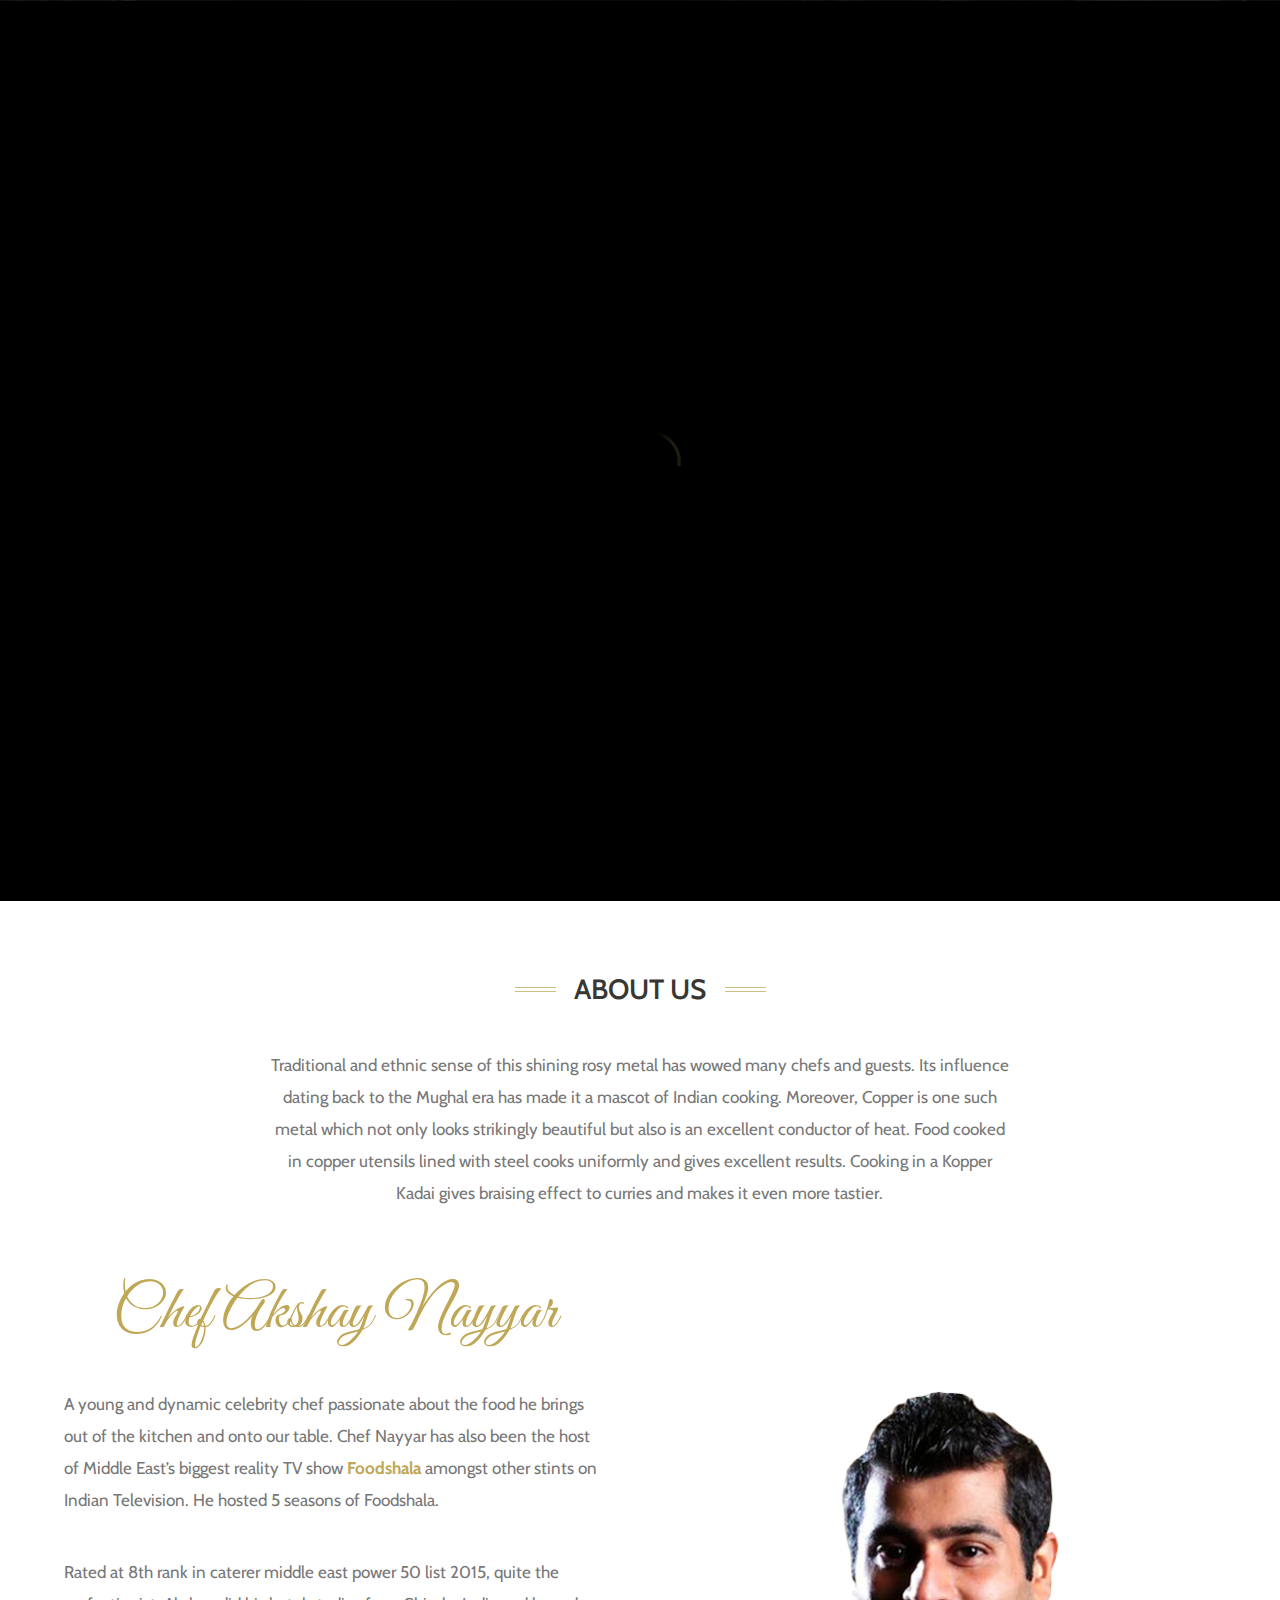
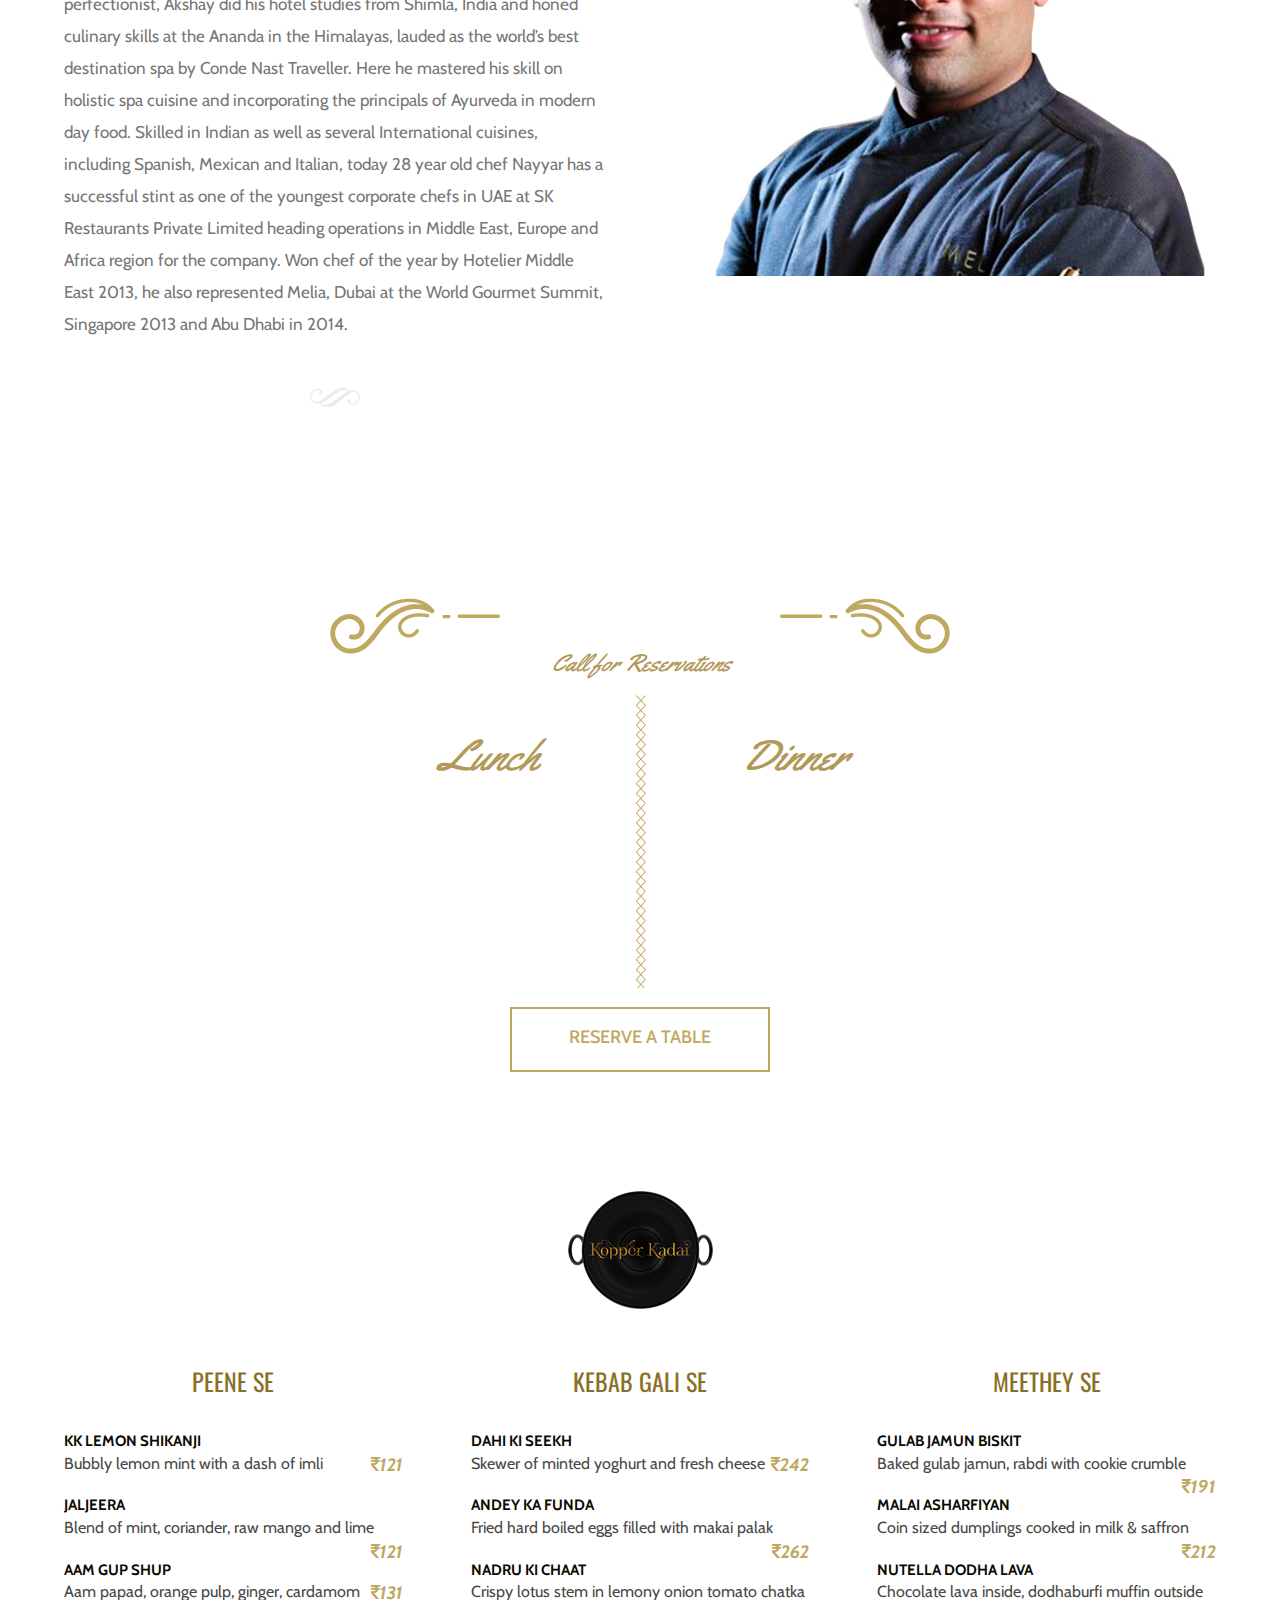
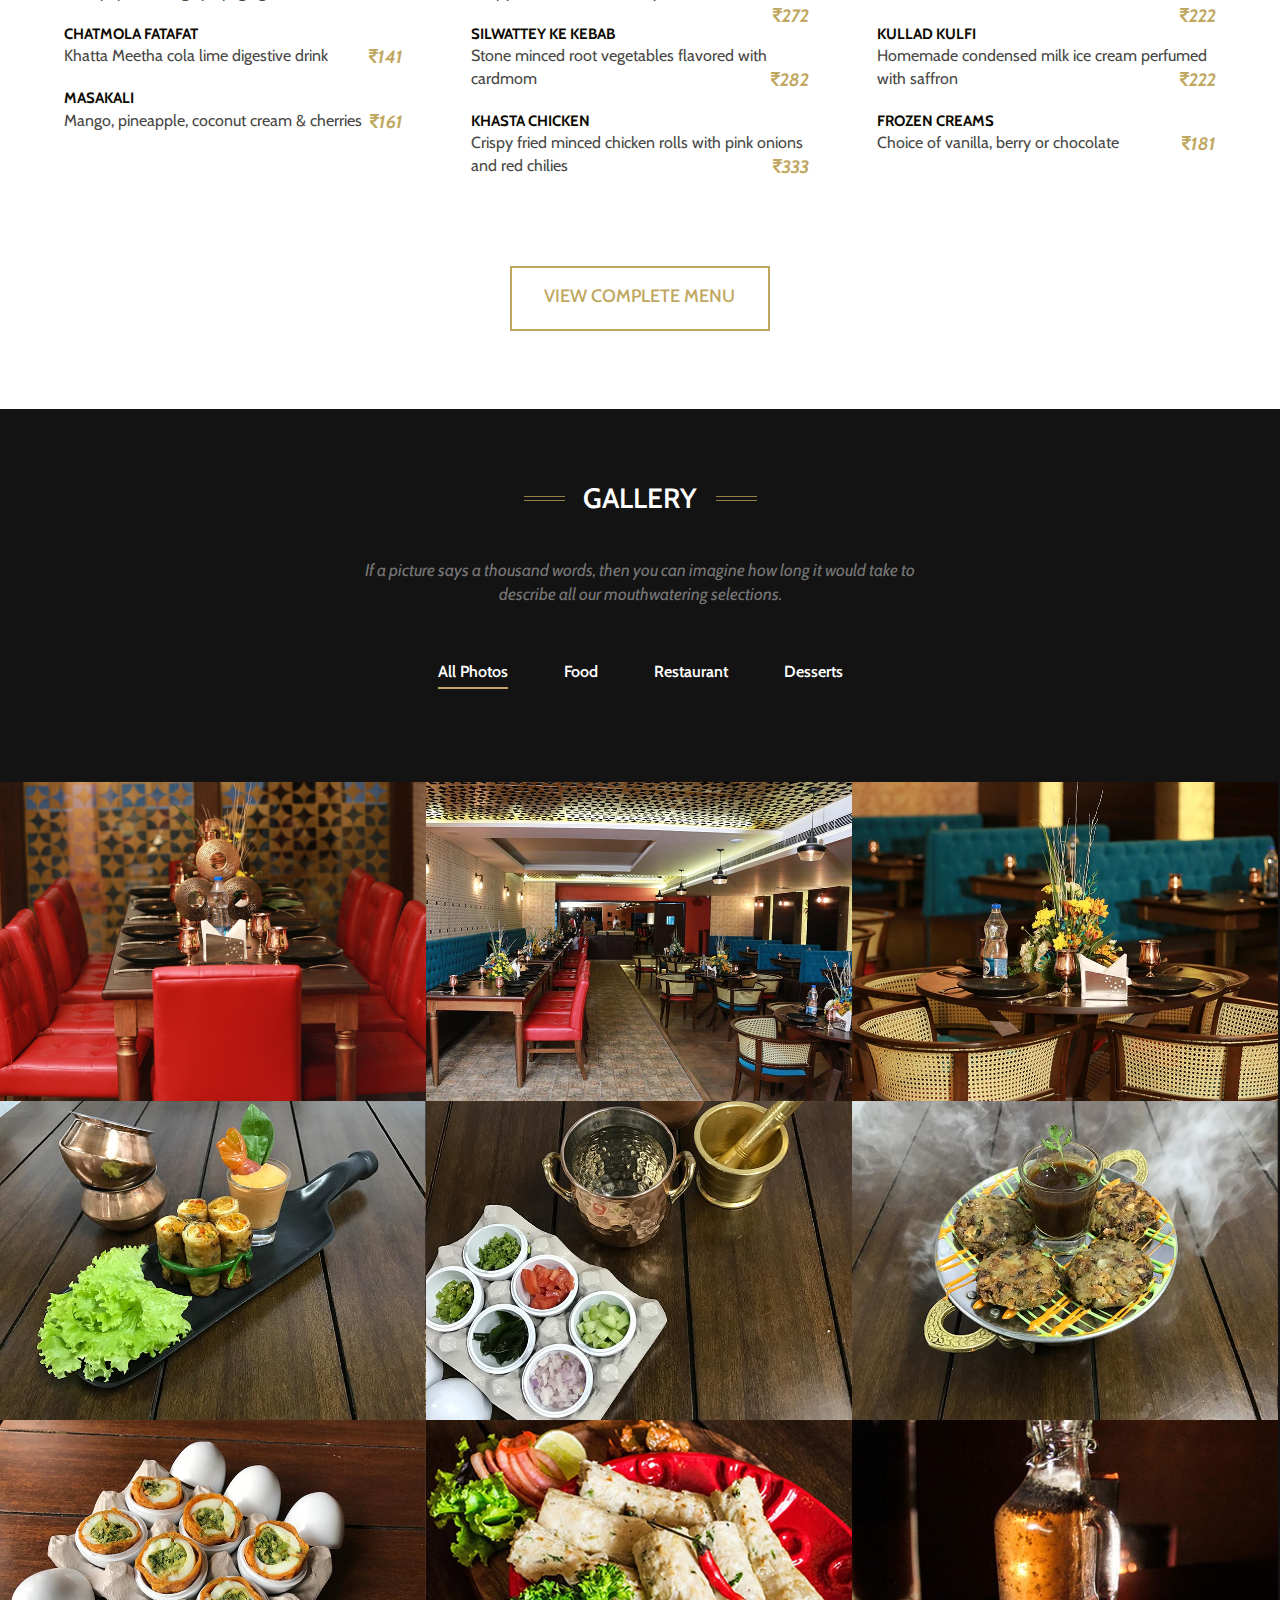
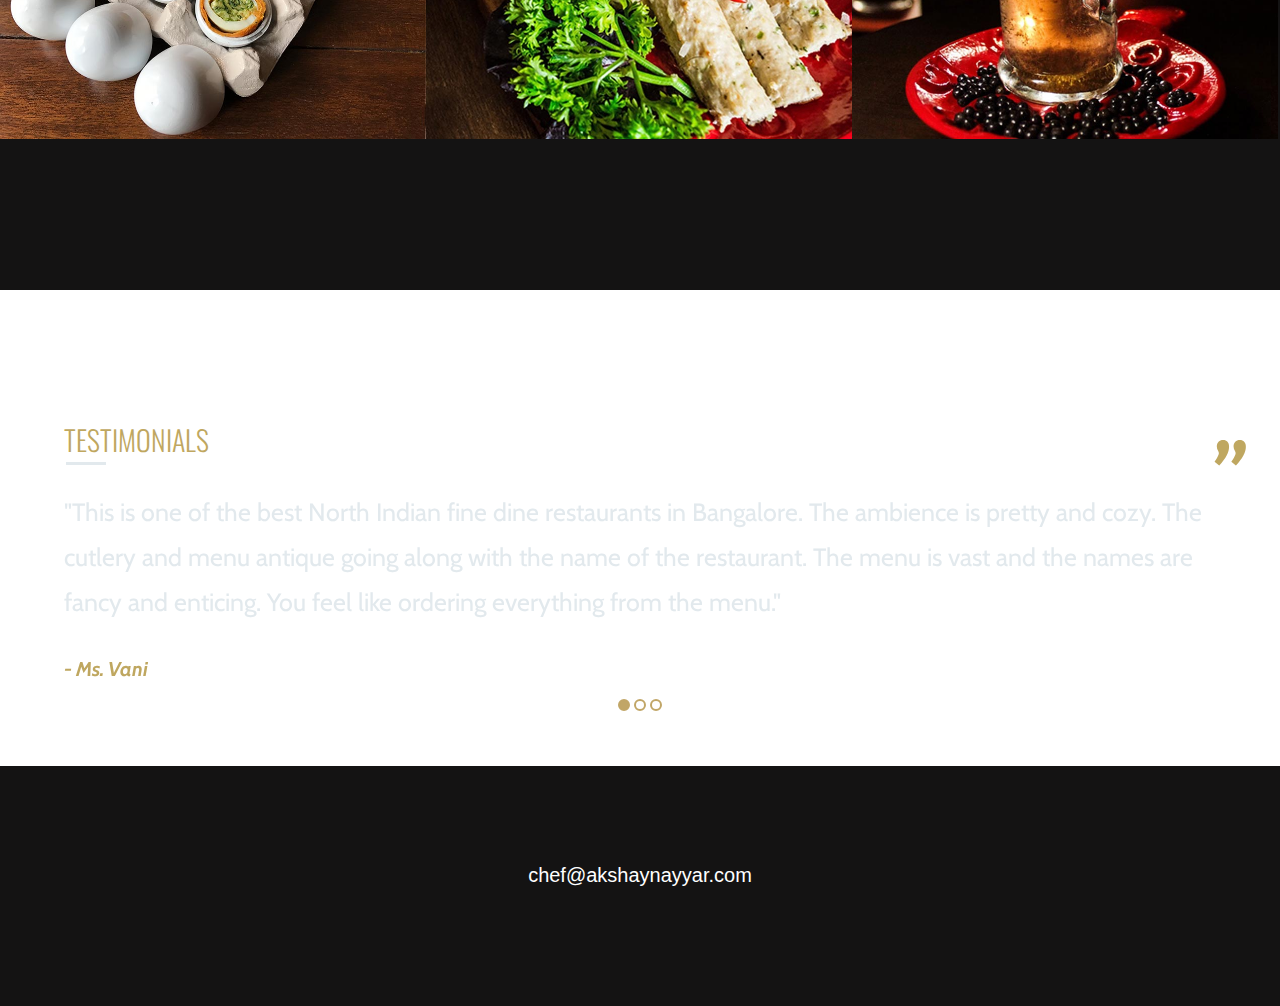
==== index.html @ 76895152 "Backup" ====
<!DOCTYPE html>
<html lang="en">
<head>

    <title>Kopper Kadai, Bangalore</title>
    <!-- GOOGLE FONTS -->
    <link href='https://fonts.googleapis.com/css?family=Yellowtail%7cCabin:400,500,600,700,400italic,700italic%7cLibre+Baskerville:400italic%7cGreat+Vibes%7cOswald:400,300,700%7cOpen+Sans:600italic,700' rel='stylesheet' type='text/css'>


    <!-- META TAGS -->
    <meta name="viewport" content="width=device-width, initial-scale=1">
    <meta http-equiv="content-type" content="text/html; charset=utf-8" />
    <meta name="description" content="Kopper Kadai - Traditional and ethnic sense of this shining rosy metal has wowed many chefs and guests. Its influence dating back to the Mughal era has made it a mascot of Indian cooking. Moreover, Copper is one such metal which not only looks strikingly beautiful but also is an excellent conductor of heat. Food cooked in copper utensils lined with steel cooks uniformly and gives excellent results. Cooking in a Kopper Kadai gives braising effect to curries and makes it even more tastier." />
    <meta name="keywords" content="north indian food, north cuisine, mughal cuisine, best north indian food, north indian food bangalore, kebabs, bangalore food, bangalore, fine dine restaurant, fine dine restaurants in bangalore, best place to eat, popluar restuarants in bangalore" />
    <meta name="robots" content="index, follow" />



    <!-- CSS STYLESHEETS -->
    <link rel="stylesheet" href="css/bootstrap.min.css" />
    <link rel="stylesheet" href="css/font-awesome.min.css" />
 	<link rel="stylesheet" href="css/elixir.css" />
    <link href="js/owl-carousel/owl.carousel.css" rel="stylesheet">
    <link href="js/owl-carousel/owl.theme.css" rel="stylesheet">
    <link href="js/owl-carousel/owl.transitions.css" rel="stylesheet">
    <link href="css/YTPlayer.css" rel="stylesheet">
 	<link rel="stylesheet" href="css/swipebox.css">
 	
 		<link rel="shortcut icon" href="images/favicon.ico">
		<link rel="bookmark" href="images/favicon.ico">



    <!--[if lt IE 9]>
        <meta http-equiv="X-UA-Compatible" content="IE=8" />
        <script src="./js/html5shiv.js"></script>
        <script src="./js/respond.js"></script>
    <![endif]-->
</head>
<body>

<div id="fb-root"></div>
<script>(function(d, s, id) {
  var js, fjs = d.getElementsByTagName(s)[0];
  if (d.getElementById(id)) return;
  js = d.createElement(s); js.id = id;
  js.src = "//connect.facebook.net/en_GB/sdk.js#xfbml=1&version=v2.10";
  fjs.parentNode.insertBefore(js, fjs);
}(document, 'script', 'facebook-jssdk'));</script>



	<div id="mask">
            <div class="loader">
              <img src="svg-loaders/tail-spin.svg" alt='loading'>
            </div>
        </div>


        <!-- BEGIN HEADER -->
        <header id="header" role="banner">
            <div class="jt_row container">
                <div class="navbar-header page-scroll">
                    <button type="button" class="navbar-toggle" data-toggle="collapse" data-target=".navbar-main-collapse">
                    <i class="fa fa-bars"></i>
                    </button>
                    <a class="navbar-brand normal logo" href="#home"><div class="logo_elixir"></div></a>
                    <a class="navbar-brand mini" href="#home"><div class="logo_elixir dark"></div></a>
                    <a class="navbar-brand mini darker" href="#home"><div class="logo_elixir dark"></div></a>
                </div>

                <!-- BEGIN NAVIGATION MENU-->
                <nav class="collapse navbar-collapse navbar-right navbar-main-collapse" role="navigation">
                    <ul id="nav" class="nav navbar-nav navigation">
                        <li class="page-scroll menu-item"><a href="#home-slider">Home</a></li>
                        <li class="page-scroll menu-item"><a href="#about">About</a></li>
                       <!-- <li class="page-scroll menu-item"><a href="menu.html">Menu</a></li>
                        <li class="page-scroll menu-item"><a href="https://www.kopperkadai.online">Order Online</a></li>
                        <li class="page-scroll menu-item"><a href="v1/reserve.html">Reserve a Table</a></li> -->
                    </ul>
                </nav>
                <!-- EN NAVIGATION MENU -->
            </div>
        </header>
        <!-- END HEADER -->




        <!-- BEGIN HOME SLIDER SECTION -->
        <section id="home-slider">
            <div class="overlay"></div>
            <!-- SLIDER IMAGES -->
            <div id="owl-main" class="owl-carousel">
                <div class="item"><img src="images/slider/01.jpg" alt="Slide 01"></div>
                <div class="item"><img src="images/slider/02.jpg" alt="Slide 02"></div>
                <div class="item"><img src="images/slider/03.jpg" alt="Slide 03"></div>
            </div>
            <!-- SLIDER CONTENT -->
            <div class="slide-content">
                <div class="voffset100"></div>
                <span class="logointro"></span>
                <div id="owl-main-text" class="owl-carousel">
                    <div class="item">
                        <h2>Magic Recipes of Chef Akshay Nayyar</h2>
                    </div>
                    <div class="item">
                        <h2>The choice of Bangalore</h2>
                    </div>
                    <div class="item">
                        <h2>Perfect ambience brings the feel</h2>
                    </div>
                </div>
                <div class="slide-sep"></div>

            </div>
            <!-- BOTTOM ANIMATED ARROW -->
            <a href="#about" class="page-scroll menu-item"><div class="mouse"><span></span></div></a>
        </section>
        <!-- END HOME SLIDER SECTION -->





        <!-- BEGIN ABOUT SECTION -->
        <section id="about" class="section about">
            <div class="container">
                <div class="jt_row jt_row-fluid row">
                    <div class="col-md-12 jt_col column_container">
                        <h2 class="section-title">About Us</h2>
                    </div>
                    <div class="col-md-8 col-md-offset-2 jt_col column_container">
                        <div class="section-subtitle" style="line-height: 32px; font-style: normal">
                            Traditional and ethnic sense of this shining rosy metal has wowed many chefs and guests. Its influence dating back to the Mughal era has made it a mascot of Indian cooking. Moreover, Copper is one such metal which not only looks strikingly beautiful but also is an excellent conductor of heat. Food cooked in copper utensils lined with steel cooks uniformly and gives excellent results. Cooking in a Kopper Kadai gives braising effect to curries and makes it even more tastier.
                        </div>
                    </div>


                    <div class="col-md-6 jt_col column_container">
                        <h2 class="heading font-smoothing">Chef Akshay Nayyar</h2>
                        <p class="text">
                            A young and dynamic celebrity chef passionate about the food he brings out of the kitchen and onto our table.
                            Chef Nayyar has also been the host of Middle East’s biggest reality TV show <strong>Foodshala</strong> amongst other stints on Indian Television. He hosted 5 seasons of Foodshala.
                        </p>
                        <p class="text">
                          Rated at 8th rank in caterer middle east power 50 list 2015, quite the perfectionist, Akshay did his hotel studies from Shimla, India and honed culinary skills at the Ananda in the Himalayas, lauded as the world’s best destination spa by Conde Nast Traveller. Here he mastered his skill on holistic spa cuisine and incorporating the principals of Ayurveda in modern day food.
Skilled in Indian as well as several International cuisines, including Spanish, Mexican and Italian, today 28 year old chef Nayyar has a successful stint as one of the youngest corporate chefs in UAE at SK Restaurants Private Limited heading operations in Middle East, Europe and Africa region for the company. Won chef of the year by Hotelier Middle East 2013, he also represented Melia, Dubai at the World Gourmet Summit, Singapore 2013 and Abu Dhabi in 2014.
                        </p>

                        <div class="ornament"></div>
                    </div>

                    <div class="col-md-6 jt_col column_container">
                        <div id="owl-about" class="owl-carousel" style="margin-top: 120px">
                                <div class="item"><img src="images/about01.jpg" alt=""></div>
                                <div class="item"><img src="images/about02.jpg" alt=""></div>
                                <div class="item"><img src="images/about03.jpg" alt=""></div>
                        </div>
                    </div>
                </div>

                <!--
                <div class="jt_row jt_row-fluid row">
                    <div class="col-md-6 jt_col column_container">
                        <div class="voffset10"></div>
                        <div id="owl-about2" class="owl-carousel">
                                <div class="item"><img src="images/about04.jpg" alt=""></div>
                                <div class="item"><img src="images/about05.jpg" alt=""></div>
                                <div class="item"><img src="images/about06.jpg" alt=""></div>
                        </div>
                    </div>



                    <div class="col-md-6 jt_col column_container">

                        <p class="text">
                            The <strong>History of Kitchens</strong> and Cooks gives further intimation on Mr Boulanger
                            usual menu, stating confidently that "Boulanger served salted poultry and
                            fresh eggs, all presented without a tablecloth on small marble tables".
                            Numerous commentators have also referred to the supposed restaurant
                            owner's eccentric habit of touting for custom outside his establishment,
                            dressed in aristocratic fashion and brandishing a sword
                        </p>
                        <p class="text">
                            According to Miss Spang, there is not a shred of evidence for any of it.
                            She said: These legends just get passed on by hearsay and then spiral
                            out of control. Her interest in <strong>Boulanger</strong> dates back to a history of
                            food seminar in Paris in the mid-1990s
                        </p>
                    </div>
                </div>

              -->

            </div>

        </section>
        <!-- END ABOUT SECTION -->




        <!-- BEGIN TIMETABLE SECTION -->
        <section id="timetable" class="section timetable parallax">
            <div class="container">
                    <div class="jt_row jt_row-fluid row">
                    	<span class="column-divider"></span>
                        <div class="col-md-12 jt_col column_container">
                            <h2 class="section-title"><span class="timetable-decorator"></span><span class="opening-hours">Opening Hours</span><span class="timetable-decorator2"></span></h2>
                        </div>
                        <div class="col-md-12 jt_col column_container">
                            <div class="section-subtitle">
                                Call for Reservations
                            </div>
                        </div>

                        <div class="col-md-3 col-md-offset-3 jt_col column_container">
                            <div class="section-subtitle days">
                                Lunch
                            </div>
                            <div class="section-subtitle hours">
                                12:00 <tag style="font-size: 50%">PM</tag><br>03:30 <tag style="font-size: 50%">PM</tag>
                            </div>
                        </div>


                        <div class="col-md-3 jt_col column_container">
                            <div class="section-subtitle days">
                                Dinner
                            </div>
                            <div class="section-subtitle hours">
                                07:00 <tag style="font-size: 50%">PM</tag><br>11:30 <tag style="font-size: 50%">PM</tag>
                            </div>
                        </div>

                        <div class="col-md-4 col-md-offset-4 jt_col column_container" style="margin-top: 15px">
                            <a href="v1/reserve.html" class="button menu center">Reserve a Table</a>
                        </div>

                    </div>
            </div>
        </section>
        <!-- END TIMETABLE SECTION -->




        <!-- BEGIN MENU SECTION -->
        <section id="menu" class="section menu">

            <div class="container">
                    <div class="jt_row jt_row-fluid row">
                        <div class="col-md-12 jt_col column_container">
                         <div class="voffset100"></div>
                            <img class="center menu-logo" src="images/menu_logo.png" alt="Menu Logo">
                            <div class="voffset100"></div>
                        </div>

                        <div class="col-md-4 jt_col column_container">
                            <h3>Peene Se</h3>
                            <ul>
                                <li>
                                  KK Lemon Shikanji
                                    <div class="detail">Bubbly lemon mint with a dash of imli<span class="price"><i class="fa fa-inr"></i>121</span></div>
                                </li>
                                <li>
                                    Jaljeera
                                    <div class="detail">Blend of mint, coriander, raw mango and lime<span class="price"><i class="fa fa-inr"></i>121</span></div>
                                </li>
                                <li>
                                    Aam Gup shup
                                    <div class="detail">Aam papad, orange pulp, ginger, cardamom<span class="price"><i class="fa fa-inr"></i>131</span></div>
                                </li>
                                <li>
                                    Chatmola Fatafat
                                    <div class="detail">Khatta Meetha cola lime digestive drink<span class="price"><i class="fa fa-inr"></i>141</span></div>
                                </li>
                                <li>
                                    Masakali
                                    <div class="detail">Mango, pineapple, coconut cream & cherries<span class="price"><i class="fa fa-inr"></i>161</span></div>
                                </li>
                            </ul>
                        </div>

                        <div class="col-md-4 jt_col column_container">
                            <h3>Kebab gali se</h3>
                            <ul>
                                <li>Dahi ki Seekh
                                    <div class="detail">Skewer of minted yoghurt and fresh cheese<span class="price"><i class="fa fa-inr"></i>242</span></div>
                                </li>
                                <li>Andey Ka Funda
                                    <div class="detail">Fried hard boiled eggs filled with makai palak<span class="price"><i class="fa fa-inr"></i>262</span></div>
                                </li>
                                <li>Nadru Ki Chaat
                                    <div class="detail">Crispy lotus stem in lemony onion tomato chatka<span class="price"><i class="fa fa-inr"></i>272</span></div>
                                </li>
                                <li>Silwattey Ke Kebab
                                    <div class="detail">Stone minced root vegetables flavored with cardmom<span class="price"><i class="fa fa-inr"></i>282</span></div>
                                </li>
                                <li>Khasta Chicken
                                    <div class="detail">Crispy fried minced chicken rolls with pink onions and red chilies<span class="price"><i class="fa fa-inr"></i>333</span></div>
                                </li>
                            </ul>
                        </div>
                        <div class="col-md-4 jt_col column_container">
                            <h3>Meethey se</h3>
                            <ul>
                                <li>
                                  Gulab Jamun Biskit
                                    <div class="detail">Baked gulab jamun, rabdi with cookie crumble<span class="price"><i class="fa fa-inr"></i>191</span></div>
                                </li>
                                <li>
                                  Malai Asharfiyan
                                    <div class="detail">Coin sized dumplings cooked in milk & saffron<span class="price"><i class="fa fa-inr"></i>212</span></div>
                                </li>
                                <li>
                                  Nutella Dodha Lava
                                    <div class="detail">Chocolate lava inside, dodhaburfi muffin outside<span class="price"><i class="fa fa-inr"></i>222</span></div>
                                </li>
                                <li>
                                  Kullad Kulfi
                                    <div class="detail">Homemade condensed milk ice cream perfumed with saffron<span class="price"><i class="fa fa-inr"></i>222</span></div>
                                </li>
                                <li>
                                  Frozen Creams
                                    <div class="detail">Choice of vanilla, berry or chocolate<span class="price"><i class="fa fa-inr"></i>181</span></div>
                                </li>
                            </ul>
                        </div>
                        <div class="col-md-4 col-md-offset-4 jt_col column_container">
                            <a href="menu.html" class="button menu center">View Complete Menu</a>
                        </div>

                    </div>
            </div>
            <div class="voffset30"></div>
        </section>
        <!-- END MENU SECTION -->




        <!-- BEGIN GALLERY SECTION -->
        <section id="gallery" class="section gallery dark">
                <div class="jt_row jt_row-fluid row">
                    <div class="col-md-12 jt_col column_container">
                            <h2 class="section-title">Gallery</h2>
                            <div class="col-md-6 col-md-offset-3 jt_col column_container">
                                <div class="section-subtitle">
                                    If a picture says a thousand words, then you can imagine how long it would take to describe all our mouthwatering selections.
                                </div>
                    </div>

                    </div>

                    <div class="col-md-12 jt_col column_container">

                        <nav class="primary">
                            <ul>
                                <li><a href="#" data-filter="*" class="selected"><span>All Photos</span></a></li>
                                <li><a href="#" data-filter=".food"><span>Food</span></a></li>
                                <li><a href="#" data-filter=".restaurant"><span>Restaurant</span></a></li>
                                <li><a href="#" data-filter=".dessert"><span>Desserts</span></a></li>
                            </ul>
                        </nav>

                        <div class="portfolio">

                            <article class="entry food">
                                <a class="swipebox" href="images/gallery/01.jpg">
                                <img src="images/gallery/01.jpg" class="img-responsive" alt=""/>
                                <span class="magnifier"></span>
                                </a>
                            </article>

                            <article class="entry restaurant">
                                <a class="swipebox" href="images/gallery/02.jpg">
                                <img src="images/gallery/02.jpg" class="img-responsive" alt=""/>
                                <span class="magnifier"></span>
                                </a>
                            </article>

                            <article class="entry restaurant">
                                <a class="swipebox" href="images/gallery/03.jpg">
                                <img src="images/gallery/03.jpg" class="img-responsive" alt=""/>
                                <span class="magnifier"></span>
                                </a>
                            </article>

                            <article class="entry dessert">
                                <a class="swipebox" href="images/gallery/04.jpg">
                                <img src="images/gallery/04.jpg" class="img-responsive" alt=""/>
                                <span class="magnifier"></span>
                                </a>
                            </article>

                            <article class="entry food restaurant">
                                <a class="swipebox" href="images/gallery/05.jpg">
                                <img src="images/gallery/05.jpg" class="img-responsive" alt=""/>
                                <span class="magnifier"></span>
                                </a>
                            </article>

                            <article class="entry restaurant dessert">
                                <a class="swipebox" href="images/gallery/06.jpg">
                                <img src="images/gallery/06.jpg" class="img-responsive" alt=""/>
                                <span class="magnifier"></span>
                                </a>
                            </article>

                            <article class="entry food dessert">
                                <a class="swipebox" href="images/gallery/07.jpg">
                                <img src="images/gallery/07.jpg" class="img-responsive" alt=""/>
                                <span class="magnifier"></span>
                                </a>
                            </article>

                            <article class="entry food restaurant dessert">
                                <a class="swipebox" href="images/gallery/08.jpg">
                                <img src="images/gallery/08.jpg" class="img-responsive" alt=""/>
                                <span class="magnifier"></span>
                                </a>
                            </article>

                            <article class="entry dessert">
                                <a class="swipebox" href="images/gallery/09.jpg">
                                <img src="images/gallery/09.jpg" class="img-responsive" alt=""/>
                                <span class="magnifier"></span>
                                </a>
                            </article>


                        </div>
                    </div> <!-- End .jt_col -->
                </div> <!-- End .jt_row -->
                <div class="voffset200"></div>
        </section>
        <!-- END GALLERY SECTION -->






        <!-- BEGIN TESTIMONIALS SECTION -->
        <section id="testimonials" class="section testimonials parallax voffset100 clearfix">

            <div class="container">
                <div class="jt_row jt_row-fluid row">
                    <div class="voffset20"></div>
                    <div class="col-md-12 jt_col column_container">
                    <div class="testimonials_img"></div>
                        <h2>Testimonials<span>”</span></h2>
                    </div>


                    <div class="col-md-12 jt_col column_container">
                        <div class="testimonials carousel-wrapper with_pagination">
                            <div class="owl-carousel generic-carousel">
                                <div class="item">
                                    <p>"This is one of the best North Indian fine dine restaurants in Bangalore. The ambience is pretty and cozy. The cutlery and menu antique going along with the name of the restaurant. The menu is vast and the names are fancy and enticing. You feel like ordering everything from the menu."</p>
                                    <span class="author">Ms. Vani</span>
                                </div>
                                <div class="item">
                                    <p>"Food here is amazing. Love the presentation. It has a unique ethnicity to it! Good place to visit with family. Thank you!"</p>
                                    <span class="author">Ms. Anusha Murthy</span>
                                </div>
                                <div class="item">
                                    <p>"Best place in Bangalore for dinner really good North Indian food! Don't forget to try their Kacchi Kairi Crispy Bhindi, it's been three months and I still can't forget the taste of it!"</p>
                                    <span class="author">Ms. Sakshi Jain</span>
                                </div>
                            </div>
                        </div>
                        <div class="voffset80"></div>
                    </div>
                </div>
            </div> <!-- End .container -->
        </section>
        <!-- END TESTIMONIALS SECTION -->

        <!-- BEGIN FOOTER -->
        <footer id="footer" class="section" role="contentinfo">
            <div class="container" id="reach">
            	<div class="row">
            	    
            	   <p style="margin: 20px 0; color: #FFF">chef@akshaynayyar.com</p>
            	    
            	    <!--
	            	<div class="col-md-6">
		                <ul class="social">
		                    <li><a href="https://twitter.com/hashtag/kopperkadai" class="icon tw"><i class="fa fa-twitter"></i></a></li>
		                    <li><a href="https://www.facebook.com/KopperKadaiBangalore/" class="icon fb"><i class="fa fa-facebook"></i></a></li>
		                    <li><a href="https://plus.google.com/113788147078555828252" class="icon go"><i class="fa fa-google-plus"></i></a></li>		                    
		                </ul>
		                <p style="font-weight: 200; padding-top: 10px; font-size: 16px;"><gym style="color: #c0a756"><i class="fa fa-envelope"></i> bangalore@kopperkadai.com   |  <i class="fa fa-phone"></i>  (+91) 80 6565 7515</gym><br><tag style="font-size: 12px">77A, Ground Floor, Cygnus Chambers, JNC Road, Koramangala 5th Block, Bengaluru - 95</tag></p>
	                </div>
	                <div class="col-md-6">
	                            <div class="fb-like" data-href="https://www.facebook.com/KopperKadaiBangalore/" data-layout="standard" data-action="like" data-size="large" data-show-faces="true" data-share="true"></div>
	                            <p style="font-size: 12px; margin-top: 20px;"><a href="terms.html" style="color: #4d4e4e">Terms and Conditions</a> | <a href="privacy.html" style="color: #4d4e4e">Privacy Policy</a></p>
	                </div>
	                
	                -->
	         </div>
            </div>

        </footer>
        <!-- END FOOTER -->
    <a href="#0" class="cd-top">Top</a>
    <!-- BEGIN Scripts-->

    <script src="js/modernizr.custom.js"></script>
    <script src="js/jquery.js"></script>
    <script src="js/classie.js"></script>
    <script src="js/pathLoader.js"></script>
    <script src="js/owl-carousel/owl.carousel.min.js"></script>
    <script src="js/jquery.inview.js"></script>
    <script src="js/jquery.nav.js"></script>
    <script src="js/jquery.mb.YTPlayer.js"></script>
    <script src="js/jquery.form.js"></script>
    <script src="js/jquery.validate.js"></script>
    <script src="js/bootstrap.min.js"></script>
    <script src="js/default.js"></script>
    <script src="js/plugins.js"></script>
    <script type="text/javascript" src="js/jquery.isotope.min.js"></script>
    <script type="text/javascript" src="js/jquery.prettyPhoto.js"></script>
    <script src="js/jquery.swipebox.js"></script>

    <script type="text/javascript">
    ;( function( $ ) {

        $( '.swipebox' ).swipebox();

    } )( jQuery );
    </script>



    <!-- END Scripts -->


</body>
</html>
---- css/elixir.css ----
/*------------------------------------------------------------------
[Table of contents]

1. Fixes
2. Common styles
3. Custom fonts
4. Page loader
5. Color picker
6. Inview Animations
7. Header styles
8. Different home styles
9. Top Wrap
10. About section sliders
11. Main home slider styling
12. Separators
13. Sections styling
14. About section
15. Opening hours section
16. Menu section
17. Reservations section
18. Testimonials section
19. Contact section
20. Carousel styles
21. Footer styles
22. Gallery section
23. Media Queries
24. Animations
25. Some browser weird effects fixing


-------------------------------------------------------------------*/

/* ==============================
   1. Fixes
   ============================== */

*, html { margin:0; padding:0; }
.clearfix:after, .jt_row:after { content: "."; display: block; height: 0; clear: both; visibility: hidden; }
.clearfix, .jt_row {display: inline-block;}



* html .clearfix, * html .jt_row {height: 1%;}

.clearfix, .jt_row {display: block;}




/* ==============================
   2. Common styles
   ============================== */

body, input, textarea {
	-webkit-font-smoothing: antialiased;
	text-rendering: optimizeLegibility;
	-moz-osx-font-smoothing: grayscale;
}

.container {
	max-width: 1220px;
	padding-top: 0px;
	margin:0px auto;
}

.container.no-margin{
	width: 100%
	margin: 0px auto;
}

a:hover {text-decoration: none;}

.float-right {float:right !important;}
.float-left {float:left !important;}
.float-none {float:none !important;}
.text-right {text-align: right;}
.text-center {text-align: center;}
.text-left {text-align:left;}


/* ==============================
   3. Custom fonts
   ============================== */

@font-face {
    font-family: Bitter;
    src: url(../fonts/Bitter-Bold.otf);
}


/* ==============================
   4. Page loader
   ============================== */

#mask {
    background-color: #000000;
    height: 100%;
    position: fixed;
    width: 100%;
    z-index: 100000;
}
.loader {
  position: absolute;
  width: 80px;
  height:80px;
  margin: -20px 0 0 -20px;
  top:50%;
  left:50%;
}


/* ==============================
   5. Color picker
   ============================== */

.wine .color-picker .pickerTitle{background:#B95D82;}
.bluegray .color-picker .pickerTitle{background:#768FAC;}
.orange .color-picker .pickerTitle{background:#DD7E43;}
.black .color-picker .pickerTitle{background:#030303;}
.yellow .color-picker .pickerTitle{background:#E5D43E;}
.green .color-picker .pickerTitle{background:#9CC264;}
.gold .color-picker .pickerTitle{background:#BBA965;}
.red .color-picker .pickerTitle{background:#EE2C46;}



.color-picker .picker-btn{

	display: block;
	cursor: pointer;
	width: 50px;
	height: 50px;
	background: url(../images/picker-ico.png);
	position: absolute;
	top: 45px;
	left: -55px;
	z-index: 999999;
}
.color-picker{
	font-family: 'Montserrat', sans-serif;
	width: 223px;
	height: auto;
	position: fixed;
	top: 150px;
	right: 0;
	background: #fff;
	z-index: 999999;
}

.color-picker.menu{
	font-family: 'Montserrat', sans-serif;
	width: 223px;
	height: auto;
	position: fixed;
	top: 150px;
	right: -223px;
	background: #fff;
	z-index: 999999;
}

.color-picker .pwrapper{
	padding: 15px 15px 15px 28px;
	width: 223px;
	height:auto;
}
.color-picker .pickerTitle{
	text-transform: uppercase;
	text-align: center;
	float: none;
	width: 100%;
	height: 50px;
	margin: 0;
	padding: 10px 10px;
	cursor: auto;
	border: none;
	color:#fff;
	background:#BBA965;
	line-height:35px;
	font-weight: bold;
}
.color-picker .pickersubTitle{
	color:#7F7F7F;
	text-transform: uppercase;
	text-align: center;
	font-weight: bold;
	float: none;
	width: 150px;
	height: auto;
	margin: 0 5px 15px;
	padding: 10px 5px;
	cursor: auto;
	font-size:12px;
	border-bottom: 1px solid #ededed;
	border-top: 1px solid #ededed;
	clear:both;
}
.color-picker div{
	width: 30px;
	height: 30px;
	margin: 5px;
	/*padding: 5px;*/
	float: left;
	cursor: pointer;
	/*border: 2px solid #f0f0f0;*/

	-webkit-transition: all 0.2s ease-in-out;
	-moz-transition: all 0.2s ease-in-out;
	-o-transition: all 0.2s ease-in-out;
	transition: all 0.2s ease-in-out;
}



.color-picker div.nopick{ width:0; height:0;}
.color-picker .light-version{
	width: 73px;
	height: 29px;
	margin-bottom:20px;
}
.color-picker .dark-version{
	width: 73px;
	height: 29px;
}
.color-picker .picker-wine{background: #B95D82;}
.color-picker .picker-bluegray{background: #768FAC;}
.color-picker .picker-orange{background: #DD7E43;}
.color-picker .picker-black{background: #030303;}
.color-picker .picker-yellow{background: #E5D43E;}
.color-picker .picker-green{background: #9CC264;}
.color-picker .picker-gold{background: #BBA965;}
.color-picker .picker-red{background: #EE2C46;}
.color-picker .picker-wine:hover,.color-picker .picker-bluegray:hover,.color-picker .picker-green:hover,.color-picker .picker-yellow:hover,.color-picker .picker-red:hover,.color-picker .picker-black:hover,.color-picker .picker-gold:hover,.color-picker .picker-orange:hover{border-color: #000;}


/* ==============================
   6. Inview Animations
   ============================== */

.jt_row {
	opacity: 0;
	-webkit-transition: opacity 1s ease-in;
	-o-transition: opacity 1s ease-in;
	transition: opacity 1s ease-in;
}

#header .jt_row, .jt_row.visible {opacity: 1;}



@-webkit-keyframes flipYloop
{
  from {
	-webkit-transform:rotateY(0deg);
  }

  to {
   	-webkit-transform:rotateY(180deg);
  }
}

@keyframes flipYloop
{
  from {
	transform:rotateY(0deg);
  }

  to {
   	transform:rotateY(180deg);
  }
}


/* ==============================
   7. Header styles
   ============================== */

.logo_elixir {
	display: inline-block;
	float: left;
	width: 244px;
	height: 50px;
	background: url("../images/logo_elixir.png") no-repeat;
	-webkit-transition: all 0.5s ease;
	-o-transition: all 0.5s ease;
	transition: all 0.5s ease;
}

#header {
	position: absolute;
	top:0px;
	left: 0px;
	z-index:1001;
	width: 100%;
	height: 90px;
	font-family: 'Open Sans', sans-serif;
	background: rgba(12,12,13,0.78);
	padding-top: 20px;
}
	#header .container {width: 97%;}
	.navbar-collapse {padding-right:0px;}
	#header.overflow {
		top:-100px;
		left: 0px;
		background-color: #fff!important;
		box-shadow: 0 1px 3px rgba(0,0,0,0.11);
		-webkit-transition: all 0.3s ease-in;
		-o-transition: all 0.3s ease-in;
		transition: all 0.3s ease-in;
		-webkit-font-smoothing: antialiased;
	}



	.navbar-nav{
		display: block;
		position: absolute;
		right: 100px;

	}

	.navbar-brand{
		display: block;
		position: absolute;
		left: 100px;
		top: 12px;
	}



	#header.overflow .menu-item a {
		font-size: 14px;
		line-height: 21px;
		color: #818181;
		font-weight: 400;
	}

	#header.overflow .navbar-nav > li {padding-bottom:13px;}

	#header.overflow.fixed {
		top:0px;
		position: fixed;
		z-index:99999;
	}

	#header.overflow.fixed .navbar-brand.normal {display: none;}

	#header.overflow.fixed .navbar-brand.mini {
		display: block;
		margin-top:-1px;
	}

	#header.overflow.fixed .navbar-brand.mini.darker {display: none;}

	#header .navbar-brand {padding:10px 0px;}

	.navbar-brand.mini { display: none; }

	.navbar-collapse.navbar-right.navbar-main-collapse.in, .navbar-collapse.navbar-right.navbar-main-collapse.collapsing {
		overflow: visible;

	}

	.navbar-main-collapse.in .navbar-nav, .navbar-main-collapse.collapsing .navbar-nav  {
		position: absolute;
		background: #282828;
		background: rgba(40, 40, 40, 0.9);
		width: 90%;
		top: 100%;
		left: 5%;
		margin:0px;
		height: auto;

	}

	.navbar-toggle {
		margin: 0px;
		height: 30px;
		width: 30px;
		border-radius: 0px;
		border: 0px;
		display: none;
		margin:10px;
		font-size: 30px;
		line-height: 30px;
		padding: 0px;
		color:#fff;
	}

	.navbar-toggle.menu {
		color:#000000;
	}

	#header.overflow.fixed .navbar-toggle {
		color:#000;
	}

	#header .menu-item a {
		color:#fff;
		text-transform: uppercase;
		font-size: 14px;
		font-family: 'Open Sans', sans-serif;
		font-weight: 700;
		line-height: 6px;
		border-bottom:3px solid transparent;
		text-shadow: 0px 0px 1px transparent;
	}

	header a span{
		font-family: 'Open Sans', sans-serif;
		font-weight: 600;
		font-style: italic;
		font-size: 14px;
		color: #ffffff;
		margin-left: 10px;
		line-height: 50px;
	}

	#header .menu-item.current a, #header .menu-item a:hover {
		background-color: transparent;
		color: #c0a756;
		text-shadow: 0px 0px 1px transparent;
	}

	#header .jt_row {padding-top:0px;}




/* ==============================
   8. Different home styles
   ============================== */

.fixed-height {
	position:relative;
	height: 600px !important;
}
.fixed-height .logointro, .fixed-height .mouse {display: none;}
.fixed-height .slide-content {height: 275px !important;}
.fixed-height .overlay {height: 600px !important;}
.fixed-height #owl-main img {width: 100% !important;}
.fixed-height #owl-main .owl-pagination {display: block !important;}
.fixed-height #owl-main .owl-buttons {display: none !important;}
#home-slider.static {
	background-size: cover !important;
	background-attachment: fixed !important;
	background-position: center center !important;
}
.slider-parallax .mouse {display: none;}
.slider-parallax #owl-main .owl-pagination {display: block !important;}
.slider-parallax #owl-main .owl-buttons {display: none !important;}
.slider-parallax #home-slider {
	position: fixed;
	z-index: 0;
	top: 0px;
	left: 0px;
	width: 100%;
}
.slider-parallax .section {
	position: relative;
}




/* ==============================
   9. Top wrap
   ============================== */

.owl-carousel .owl-item {text-align: center;}
.overlay {
	background: url(../images/overlay.png);
	opacity: 0.4;
	position: absolute;
	left: 0;
	top: 0;
	right: 0;
	z-index: 999;
	width: 100%;
	height: 100%;
}

.overlay.op50 {opacity: 0.0;}

.slider-wrap {
	background: #000;
	position: relative;
}
	#owl-main .owl-item {overflow: hidden;}
	#owl-main img {
		position: absolute;
		max-width: none;
		top: 0;
	}
	#owl-main .owl-prev {
		width: 79px;
		height: 79px;
		background: url(../images/btn-prev.png) no-repeat center center;
		font-size: 0;
		float: left;
		margin-left: 15px;
		position: relative;
		opacity: 0.3;
		-webkit-transition: all .3s ease-in-out;
		-moz-transition: opacity .3s ease-in-out;
		-o-transition: all .3s ease-in-out;
		transition: all .3s ease-in-out;
		z-index:9999;
		background-color: rgba(255,255,255,.01);

	}

	#owl-main .owl-next {
		width: 79px;
		height: 79px;
		background: url(../images/btn-next.png) no-repeat center center;
		font-size: 0;
		float: right;
		margin-right: 18px;
		position: relative;
		opacity: 0.3;
		-webkit-transition: all .3s ease-in-out;
		-moz-transition: opacity .3s ease-in-out;
		-o-transition: all .3s ease-in-out;
		transition: all .3s ease-in-out;
		z-index:9999;
		background-color: rgba(255,255,255,.01);
	}
	#owl-main .owl-pagination {
		display: none;
		width: 100%;
		overflow: hidden;
		position: relative;
		top:-70px;
		z-index: 9999;
	}
	#owl-main .owl-controls .owl-page span {
		width: 16px;
		height: 16px;
		border-radius: 50%;
		background: transparent;
		margin:0px 6px;
		border:1px solid #fff;
	}
		#owl-main .owl-controls .owl-page.active span, #owl-main .owl-controls.clickable .owl-page:hover span {
			background: #000;
			border-color:#000;
		}
	#owl-main .owl-prev:hover,#owl-main .owl-next:hover {
		opacity: 1;
		-webkit-transition: all .3s ease-in-out;
		-moz-transition: opacity .3s ease-in-out;
		-o-transition: all .3s ease-in-out;
		transition: all .3s ease-in-out;
	}

#owl-main .owl-buttons {
	height: 43px;
	position: absolute;
	left: 0;
	right: 0;
	top: 0;
	bottom: 65px;
	margin: auto;
	z-index: 9999;
}



/* ==============================
   10. About section sliders
   ============================== */

#owl-about2 .owl-prev {
		width: 79px;
		height: 79px;
		background: url(../images/arrow-left.png) no-repeat center center;
		font-size: 0;
		float: left;
		margin-left: 15px;
		position: relative;
		opacity: 0.3;
		-webkit-transition: all .3s ease-in-out;
		-moz-transition: all .3s ease-in-out;
		-o-transition: all .3s ease-in-out;
		transition: all .3s ease-in-out;
		z-index:9999;
		background-color: rgba(255,255,255,.01);
	}

	#owl-about2 .owl-next {
		width: 79px;
		height: 79px;
		background: url(../images/arrow-right.png) no-repeat center center;
		font-size: 0;
		float: right;
		margin-right: 18px;
		position: relative;
		opacity: 0.3;
		-webkit-transition: all .3s ease-in-out;
		-moz-transition: all .3s ease-in-out;
		-o-transition: all .3s ease-in-out;
		transition: all .3s ease-in-out;
		z-index:9999;
		background-color: rgba(255,255,255,.01);
	}
	#owl-about2 .owl-pagination {
		display: block;
		width: 100%;
		overflow: hidden;
		position: relative;
		top:0px;
		z-index: 9999;
	}
	#owl-about2 .owl-controls .owl-page span {
		width: 13px;
		height: 13px;
		border-radius: 50%;
		background: transparent;
		margin:31px 6px;
		border:2px solid #C8C7C6;
	}
		#owl-about2 .owl-controls .owl-page.active span, #owl-about2 .owl-controls.clickable .owl-page:hover span {
			background: #C8C7C6;
			border-color:#C8C7C6;
		}
	#owl-about2 .owl-prev:hover,#owl-about2 .owl-next:hover {
		opacity: 1;
		-webkit-transition: all .3s ease-in-out;
		-moz-transition: all .3s ease-in-out;
		-o-transition: all .3s ease-in-out;
		transition: all .3s ease-in-out;
	}

#owl-about2 .owl-buttons {
	height: 43px;
	position: absolute;
	left: 0;
	right: 0;
	top:0;
	bottom: 130px;
	margin: auto;
	z-index: 9999;
}


/* ==============================
   11. Main home slider styling
   ============================== */

.slide-content {
	z-index: 1000;
	position: absolute;
	left: 0;
	right: 0;
	top: 0;
	display: table-cell;
	vertical-align: middle;
	height: 530px;
	margin: auto;
	bottom: 10px;
	text-align: center;
}
.slide-content .slide-icon {margin-top:54px;}



.logointro img {
	display: table;
	margin: 0 auto;

}

.logointro {
	display: block;
		width: 327px;
		height: 275px;
		background:url("../images/logo_intro.png");
		background-repeat: no-repeat;
		margin:-1px auto;
		margin-bottom: 10px;
		content: " ";
		-webkit-transition: all 0.5s ease;
		-o-transition: all 0.5s ease;
		transition: all 0.5s ease;
}

.mouse {
    display: block;
	width: 45px;
	height: 45px;
	border-radius: 50%;
	border: 2px solid #fff;
	position: absolute;
	bottom: 50px;
	left: 50%;
	margin-left: -20px;
	z-index: 99999;

}
.mouse span {
    display: block;
    margin: 6px auto;
    width: 15px;
  	height: 15px;
  	background-image: url([data-uri]);
  	background-size: contain;
    -webkit-animation-duration: 1s;
    animation-duration: 1s;
    -webkit-animation-fill-mode: both;
    animation-fill-mode: both;
    -webkit-animation-iteration-count: infinite;
    animation-iteration-count: infinite;
    -webkit-animation-name: scroll;
    animation-name: scroll;
}

@-webkit-keyframes scroll {
    0% {
        opacity: 1;
        -webkit-transform: translateY(0);
        transform: translateY(0);
    }

    100% {
        opacity: 0;
        -webkit-transform: translateY(20px);
        transform: translateY(20px);
    }
}

@keyframes scroll {
    0% {
        opacity: 1;
        -webkit-transform: translateY(0);
        -ms-transform: translateY(0);
        transform: translateY(0);
    }

    100% {
        opacity: 0;
        -webkit-transform: translateY(20px);
        -ms-transform: translateY(20px);
        transform: translateY(20px);
    }
}




	#owl-main-text {
		height: 182px;
		margin-bottom: 0px;
		margin-top:0px;
	}
		#owl-main-text h2 {
			font-family: 'Oswald', sans-serif;
			font-size: 65px;
			text-align: center;
			color: #fff;
			font-weight: 300;
			text-transform: uppercase;
			letter-spacing: 4px;
			margin-top: 10px;
		}

		.slide-content p {
			font-size: 20px;
			font-style: italic;
			color: #fff;
			text-align: center;
			font-weight: 300;
			font-family: 'Libre Baskerville', serif;
			position: relative;
			left: 0px;
			width: 100%;
		}
	#owl-main-text .item {
		padding-bottom:58px;
		position: relative;
	}
	.slide-sep {
		display: block;
		width: 115px;
		height: 24px;
		background:url("../images/slide-separator.png");
		background-repeat: no-repeat;
		margin:-42px auto;
		margin-bottom: 42px;
		content: " ";
		-webkit-transition: all 0.5s ease;
		-o-transition: all 0.5s ease;
		transition: all 0.5s ease;
	}

	.ornament {
		display: block;
		width: 65px;
		height: 35px;
		background:url("../images/ornament.png");
		background-repeat: no-repeat;
		content: " ";
		margin: 0 auto;
	}



/* ==============================
   12. Separators
   ============================== */

.voffset10  { margin-top: 10px; }
.voffset20 { margin-top: 20px; }
.voffset30 { margin-top: 30px; }
.voffset40 { margin-top: 40px; }
.voffset42 { margin-top: 42px; }
.voffset50 { margin-top: 50px; }
.voffset60 { margin-top: 60px; }
.voffset70 { margin-top: 70px; }
.voffset80 { margin-top: 80px; }
.voffset90 { margin-top: 90px; }
.voffset100 { margin-top: 100px; }
.voffset150 { margin-top: 150px; }
.voffset200 { margin-top: 200px; }


/* ==============================
   13. Sections styling
   ============================== */

.section {
	margin-bottom:-140px;
	padding-top: 66px;
	background: #fff;
	overflow: hidden;
}
	.section#footer {overflow: visible;}
	.section .full-width {
		padding-top:0px;
		width: 100%;
	}
		.section .full-width .row {
			margin-left:0px;
			margin-right: 0px;
		}
		.section .full-width .jt_col, .container.full-width {
			padding-left: 0px;
			padding-right: 0px;
		}
	.section .jt_row {padding-bottom:140px;}

	.section.about .jt_row {padding-bottom:55px;}

.section.dark {
	background: #141313;
}

.section.dark h2{
	color: #ffffff;
}

.section.dark input[type="text"], .section.dark input[type="email"]{
	background: #2C2A2A;
	border: none;
	height: 80px;
}

section.dark textarea{
	background: #2C2A2A;
	border: none;
}



	.section .jt_row.overlap {padding-bottom:0px;}
	.title {
		font-family: "Cabin";
		font-weight: 600;
		font-size: 28px;
		color:#383733;
		padding-top:57px;
		margin-top:5px;
		margin: 0 auto;
		line-height: 47px;
		display: inline-block;
		text-transform: uppercase;
	}
		.text-center .title {
			border-top: 0px;
			padding-top: 0px;
			margin-bottom: 40px;
			padding-bottom: 40px;
			position: relative;
		}
		.text-center .title:after {
			content: " ";
			position: absolute;
			width: 70px;
			height: 3px;
			background: #f9333f;
			margin-left: -35px;
			bottom: 0px;
			left: 50%;
		}
		.title.invert {
			color:#fff;
			border-color:#282828;
		}
		.title.invert-2 {color:#fff;}
		.title.mini {
			border-top:0px;
			padding: 0px;
			font-size: 15px;
			text-transform: uppercase;
			font-family: "Montserrat"
		}
		.title.medium {
				font-family: "Montserrat";
				font-size: 25px;
				color:#fff;
				font-weight: 700;
				text-align: center;
				text-transform: uppercase;
				border-top:0px;
				padding-top:0px;
				margin-top: 0px;
				line-height: 23px;
				display: block;
				letter-spacing: 8px
			}
		.subtitle {
			font-size: 18px;
			font-family: "Libre Baskerville";
			font-style: italic;
			font-weight: 400;
			color:#fff;
		}

		h2.section-title {
			text-align: center;
			font-family: "Cabin";
			font-weight: 600;
			font-size: 28px;
			color:#383733;
			text-transform: uppercase;
			margin-bottom: 40px;
		}

		h2.section-title:before, h2.section-title:after {
			content:url("../images/header_decorator.png");
			margin: 14px;
			color: #D1BC87;
			vertical-align: text-bottom;
		}

		.section-subtitle {
			text-align: center;
			font-family: "Cabin";
			font-weight: 400;
			font-style: italic;
			font-size: 17px;
			color:#777777;
			margin-bottom: 60px;
		}

		.subsection-title h3{
			font-size: 42px;
		}

		.font-smoothing {
    -webkit-font-smoothing: antialiased;
    -moz-osx-font-smoothing: grayscale;
    font-weight: normal;
}


		h2.heading{
			font-family: "Great Vibes", serif;
			font-size: 62px;
			color: #c0a756;
			margin-bottom: 30px;
			text-align: center;
			-webkit-font-smoothing: antialiased;
	text-rendering: optimizeLegibility;
	-moz-osx-font-smoothing: grayscale;

		}

		p.text {
			font-family: "Cabin", sans-serif;
			font-size: 17px;
			font-weight: 400;
			color: #777777;
			margin-bottom: 40px;
			line-height: 32px;
		}

		p.text strong{
			color: #c0a756;
		}

	section h2.title {
		text-align: center;
	}


/* ==============================
   14. About section
   ============================== */

.section.about {
	padding-bottom: 200px;
}




/* ==============================
   15. Opening hours section
   ============================== */

section.timetable {
	background-image: url("../images/parallax/opening_hours.jpg");

	padding-top: 30px;
	padding-bottom: 40px;
	min-height: 528px;
}

.opening-hours {
	display: inline-block;
	vertical-align: top;
}

.timetable-decorator {
	display: inline-block;
	width: 200px;
	height: 110px;
	background:url("../images/timetable-decorator.png");
	background-repeat: no-repeat;
	background-size: contain;
	content: " ";
	-webkit-transition: all 0.5s ease;
	-o-transition: all 0.5s ease;
	transition: all 0.5s ease;
}
.timetable-decorator2 {
	display: inline-block;
	width: 200px;
	height: 110px;
	background:url("../images/timetable-decorator2.png");
	background-repeat: no-repeat;
	background-size: contain;
	content: " ";
	-webkit-transition: all 0.5s ease;
	-o-transition: all 0.5s ease;
	transition: all 0.5s ease;
}

section.timetable h2{
	color: #ffffff;
	font-family: "Oswald", sans-serif;
	font-size: 39px;
	font-weight: 700;
	padding-top: 4px;
	line-height: 110px;
	vertical-align: top;
}

section.timetable h2.section-title:before, section.timetable h2.section-title:after {
	content:none;

}



section.timetable .section-subtitle {
	color: #B29859;
	font-family: "Yellowtail", serif;
	font-size: 24px;
	margin-bottom: 15px;
	margin-top: -105px;
}

section.timetable .days {
	font-size: 43px;
	line-height: 48px;
	margin-top: -20px;
}

section.timetable .hours {
	font-family: "Oswald", sans-serif;
	color: #ffffff;
	font-style: normal;
	font-weight: 400;
	font-size: 40px;
	margin-top: 0px;
}

section.timetable .number {
	margin-top: 40px;
	font-family: "Oswald", sans-serif;
	color: #ffffff;
	font-style: normal;
	font-weight: 400;
	font-size: 14px;
	text-align: center;
}

section.timetable .column-divider{
	overflow: hidden;
	background-image: url("../images/column-divider.png");
	background-repeat: no-repeat;
	position: absolute;
	display: block;
	left: 49.6%;
	margin-top: 135px;
	padding: 50% 1%;
	-webkit-transition: all 0.5s ease;
	-o-transition: all 0.5s ease;
	transition: all 0.5s ease;
}

/* FUN FACTS Hour */
.f-element{
	width: 295px;
	height: auto;
	float: left;
	text-align: center;
}
.f-ico{
	background: url("../img/facts.png") #4cddf3;
	width: 73px;
	height: 71px;
	margin: 0 auto 20px;
}
.highlight{
	font-weight: 300;
	font-family: 'Open Sans', sans-serif;
	font-size: 100px;
	color: #000000;
	line-height: 75px;
}
.milestone-details{
	font-weight: 300;
	font-family: 'Open Sans', sans-serif;
	font-size: 20px;
	color: #7f7f7f;
	text-transform: uppercase;
	padding: 20px 0 100px;
	letter-spacing: 1px;
}




/* ==============================
   16. Menu section
   ============================== */

section.menu {
	padding-bottom: 40px;
	padding-top: 0px;
	background-image: url("../images/menu_left.jpg"), url("../images/menu_right.jpg");
	background-position: top left, top right;
	background-repeat: no-repeat;
	min-height: 950px;
}

section.menu h3{
	text-transform: uppercase;
	text-align: center;
	color: #887025;
	font-family: "Oswald", sans-serif;
	font-size: 24px;
	font-weight: 400;
	margin-bottom: 33px;
}

section.menu ul{
	list-style: none;
}

section.menu .title {
	display: block;
	margin: 0 auto;
	font-family: "Oswald", sans-serif;
	font-size: 52px;
	font-weight: 300;
	text-align: center;
	color: #887025;
	text-transform: uppercase;
	margin-top: -100px;
	margin-left: 20px;
}
section.menu .subtitle{
	color: #bfa760;
	display: block;
	margin: 0 auto;
	font-family: "Yellowtail";
	font-size: 26px;
	text-align: center;
	margin-top: 15px;
}

section.menu .title.first {
	margin-top: 130px;
}


/*
section.menu .title:before {
content: url("../images/menu_title_line.png");
margin-right: 20px;
 }

 section.menu .title:after {
content: url("../images/menu_title_line.png");
margin-left: 20px;
 }

*/



section.menu ul li{
	text-transform: uppercase;
	font-family: "Cabin", sans-serif;
	font-weight: 700;
	font-size: 15px;
	color: #0c0901;
	margin-bottom: 20px;
}

section.menu ul.menu li{
	font-size: 20px;
}

section.menu ul li .detail{
	display: block;
	text-transform: none;
	font-weight: 400;
	color: #484745;
	font-size: 15px;
}

section.menu ul li .detail{
	font-size: 16px;
}

section.menu span{
	font-family: "Cabin", sans-serif;
	font-weight: 700;
	font-style: italic;
	font-size: 18px;
	color: #bfa760;
	float: right;
	text-align: left;
}

.center {
  display: block;
  margin: 0 auto;
  margin-bottom: 3em;
}

.center-no-margin {
	display: block;
  	margin: 0 auto;
  	margin-bottom: 0em;
  	margin-top: 2em;
}

a.button, .button{
	display: block;

	margin: 0 auto;
	font-family: "Cabin", sans-serif;
	font-weight: 700;
	text-transform: uppercase;
	text-align: center;
	font-size: 20px;
	color: #bfa760;
	border: 2px solid #bfa760;
	padding: 15px 10px;
	margin-top: 50px;
	background: transparent;
	-webkit-transition: 0.5s all ease;
	-o-transition: 0.5s all ease;
	transition: 0.5s all ease;

	height: 70px;

}

a.button:hover, .button:hover {
	background: #bfa760;
	color: #ffffff;
}

a.button.menu, .button.menu{
	display: block;
	margin: 0 auto;
	font-family: "Cabin", sans-serif;
	font-weight: 500;
	text-transform: uppercase;
	text-align: center;
	font-size: 18px;
	color: #bfa760;
	border: 2px solid #bfa760;
	padding: 16px 10px;
	margin-top: 68px;
	margin-bottom: 23px;
	background: transparent;
	-webkit-transition: 0.5s all ease;
	-o-transition: 0.5s all ease;
	transition: 0.5s all ease;
	width: 260px;
	height: 65px;
}

a.button.menu:hover, .button.menu:hover {
	background: #bfa760;
	color: #ffffff;
}

/*
a.button.menu:before, .button.menu:before {
	content: url("../images/button_line.png");
	position: absolute;
	right: 350px;

}

a.button.menu:after, .button.menu:after {
	content: url("../images/button_line.png");
	position: absolute;
	left: 350px;

}
*/

/*Sub Menu*/

ul.submenu {
	opacity: 0;
	visibility: hidden;
	top: 70px;
	background-color: rgba(12,12,13,0.78);
	min-width: 180px;
	text-align: center;
	position: absolute;
    -webkit-transition: all 0.5s ease-in-out;
       -moz-transition: all 0.5s ease-in-out;
        -ms-transition: all 0.5s ease-in-out;
         -o-transition: all 0.5s ease-in-out;
            transition: all 0.5s ease-in-out;
}

ul.submenu > li {
	list-style: none;
	padding: 20px 0 0;
}

ul.submenu > li:last-child {
	padding-bottom: 20px;
}

.overflow.fixed ul.submenu {
    background-color: #fff;
    box-shadow: 0 1px 3px rgba(0,0,0,0.11);
		-webkit-transition: all 0.3s ease-in;
		-o-transition: all 0.3s ease-in;
		transition: all 0.3s ease-in;
		-webkit-font-smoothing: antialiased;
}

ul li:hover .submenu {
	visibility: visible;
	opacity: 1;
}

#header .menu-item.current .submenu a {
    color: #fff;
}

#header .menu-item.current .submenu a:hover {
	color: #bfa760;
}

/* ==============================
   17. Reservations section
   ============================== */

section.reservations{
	-webkit-transition: 1s all ease;
	-o-transition: 1s all ease;
	transition: 1s all ease;
}

.reservations_logo {
	display: block;
	width: 70px;
	height: 58px;
	background:url("../images/reservations_logo.png");
	background-repeat: no-repeat;
	margin:0 auto;
	content: " ";
	-webkit-transition: all 0.5s ease;
	-o-transition: all 0.5s ease;
	transition: all 0.5s ease;
}

section.reservations h4{
	font-family: "Yellowtail";
	font-size: 25px;
	color: #141313;
	text-align: center;
	font-weight: 400;
}



section.reservations h4 {
  line-height: 0.5;
  text-align: center;
}
section.reservations h4 span {
  display: inline-block;
  position: relative;
}
section.reservations h4 span:before,
section.reservations h4 span:after {
  content: "";
  position: absolute;
  height: 5px;
  border-bottom: 1px solid #B4A767;
  top: 5px;
  width: 144px;
}
section.reservations h4 span.above:before,
section.reservations h4 span.above:after {
  width: 120px;
}
section.reservations h4 span:before {
  right: 100%;
  margin-right: 10px;
}
section.reservations h4 span:after {
  left: 100%;
  margin-left: 10px;
}


section.reservations h3 {
	text-transform: uppercase;
	color: #444342;
	text-align: center;
	font-family: "Oswald",sans-serif;
	font-size: 48px;
	font-weight: 400;
	margin: 15px 0px 15px 0px;
}
section.reservations h3.reservation-phone{
	font-weight: 300;
	margin-bottom: 10px;
}

section.reservations p {
	font-family: "Cabin", sans-serif;
	font-weight: 500;
	color: #7d7a7a;
	font-size: 18px;
	text-align: center;
	margin: 20px 0px;
}

section.reservations .contact-form p{
	text-align: left;
	color: #101010;
	font-size: 1.4em;

}

input, textarea {
	width: 100%;
	height: 100%;
	display: block;
	margin-bottom: 20px;
	font-family: "Cabin", sans-serif;
	font-weight: 400;
	font-size: 1.2em;
	padding: 7px;
	border: 1px solid #cbc8c8;
	color: #4b4747;
	border-radius: 0px;
	-webkit-border-radius: 0px;
	-moz-border-radius: 0px;
	-webkit-appearance: none;
}

.formSent {
	margin: 10px;
	text-align: center;
	padding: 0 0px;
	color: #cbc8c8;
	display: none;
}

textarea {
	margin-bottom: 0px;
}

.section.dark input, .section.dark textarea {
	margin-bottom: 44px;
}


textarea:focus, input:focus, input[type]:focus, .uneditable-input:focus {
   border-color: #C1A667;
   box-shadow:0 0 8px #C1A667;
   outline: 0 none;
}

textarea {
	resize: none;
	padding-bottom: 20px;
	min-height: 180px;
}

.section.dark textarea {
	resize: none;
	padding-bottom: 20px;
	min-height: 328px;
	padding: 20px;
}

.section.dark input {
	padding-left: 20px;
}

.section.dark ::-webkit-input-placeholder {
   color: #4b4747;
      font-weight: 700;
}

.section.dark :-moz-placeholder { /* Firefox 18- */
    color: #4b4747;
      font-weight: 700;
}

.section.dark ::-moz-placeholder {  /* Firefox 19+ */
   color: #4b4747;
      font-weight: 700;
}

.section.dark :-ms-input-placeholder {
  color: #4b4747;
      font-weight: 700;
}

input , textarea{
	color: #4b4747;
}




/* ==============================
   17. Reservations section
   ============================== */


section.testimonials {
	background-image: url("../images/parallax/testimonials.jpg");

	min-height: 505px;

}

.testimonials_img {
	display: block;
	width: 110px;
	height: 110px;
	/*background:url("../images/testimonials_logo.png");*/
	margin:0 auto;
	content: " ";
	-webkit-transition: all 0.5s ease;
	-o-transition: all 0.5s ease;
	transition: all 0.5s ease;
}

section.testimonials h2 {
	text-align: left;
	font-family: "Oswald", sans-serif;
	font-weight: 300;
	font-size: 2em;
	color: #bfa760;
	text-transform: uppercase;

}

section.testimonials h2 span {
	position: absolute;
	font-family: Bitter;
	right: 0;
	font-weight: 700;
	font-size: 72px;

}

section.testimonials h2:after {
	content:'';
	width:40px;
	height:3px;
	background:#e2e9ed;
	position:absolute;
	bottom:-5px;
	left: 36px;

}

section.testimonials h2:before, section.testimonials h2:after {
	content: "";
}

.item p{
	font-family: "Cabin", sans-serif;
	text-align: left;
	font-weight: 400;
	color: #e2e9ed;
	font-size: 25px;
	line-height: 1.8em;
	margin-top: 30px;
	margin-bottom: 30px;
}

.item span.author{
	font-family: "Cabin", sans-serif;
	font-style: italic;
	font-size: 20px;
	color: #bfa760;
	font-weight: 700;
	float: left;
}

.item span.author:before {
	content: "- ";
}


/* ==============================
   19. Contact section
   ============================== */

a.button.contact, .button.contact{
	display: block;
	margin: 0 auto;
	font-family: "Cabin", sans-serif;
	font-weight: 500;
	text-transform: none;
	text-align: center;
	font-size: 24px;
	color: #ffffff;
	border: none;
	padding: 10px 20px;
	margin-top: 50px;
	width: 200px;
	min-height: 70px;
	background: #C1A667;
	-webkit-transition: 0.5s all ease;
	-o-transition: 0.5s all ease;
	transition: 0.5s all ease;
}

a.button.contact:hover, .button.contact:hover {
	background: #fff;
	color: #C1A667;
}


#maps {
	width: 100%;
	height: 500px;
	position: relative;
	overflow: hidden;
}
.map-content {
	width: 100%;
	margin-left: auto;
	margin-right: auto;
}
.inner-map {
	width: 100%;
	height: 500px;
	margin-left: auto;
	margin-right: auto;
}


/* ==============================
   20. Carousel styles
   ============================== */

.carousel-wrapper .owl-pagination, .carousel-wrapper .owl-buttons {display: none;}
.carousel-wrapper.full {
	width: 100%;
}
	.carousel-wrapper.full .generic-carousel .owl-item .item img {
		width: 100%;
		height: auto;
	}
	.carousel-wrapper .generic-carousel .owl-item .item.video {
		position: relative;
		padding-bottom: 56.25%;
		height: 0;
		overflow: hidden;
		border: 0;
	}
		.carousel-wrapper .generic-carousel .owl-item .item.video iframe {
			position: absolute;
			top: 0;
			left: 0;
			width: 100%;
			height: 100%;
		}
	.carousel-wrapper.full .owl-pagination {display: none;}
	.carousel-wrapper.with_buttons .owl-buttons {display: block;}
		.carousel-wrapper.with_buttons .owl-controls .owl-buttons div {
			position: absolute;
			left: -77px;
			top: 50%;
			background: url('../images/btn-prev.png') no-repeat;
			width: 77px;
			height: 77px;
			text-indent: -99999px;
			z-index:9999;
			border-radius: 0px;
			margin: -30px 0px 0px 0px;
			-webkit-transition: left 0.1s ease-in, right 0.1s ease-in;
			-o-transition: left 0.1s ease-in, right 0.1s ease-in;
			transition: left 0.1s ease-in, right 0.1s ease-in;
		}
		.carousel-wrapper.with_buttons .owl-controls .owl-buttons div.owl-next {
			right:-68px;
			left: auto;
			background: url('../images/btn-generic-next.png') #f9333f no-repeat;
		}
		.carousel-wrapper.with_buttons.contrast .owl-controls .owl-buttons div {background: url('../images/btn-generic-prev2.png')  #2d2d2d no-repeat !important;}
		.carousel-wrapper.with_buttons.contrast .owl-controls .owl-buttons div.owl-next {background: url('../images/btn-generic-next2.png')   #2d2d2d no-repeat !important;}
		.carousel-wrapper.with_buttons:hover .owl-controls .owl-buttons div.owl-prev  {left:0px;}
		.carousel-wrapper.with_buttons:hover .owl-controls .owl-buttons div.owl-next  {right:0px;}
		.carousel-wrapper.with_buttons .owl-controls .owl-buttons div:hover, .carousel-wrapper.with_buttons.contrast .owl-controls .owl-buttons div.owl-next:hover {background-position: 0px -99px !important;}
	.carousel-wrapper.with_pagination .owl-pagination {
		display: block;
		width: 100%;
		overflow: hidden;
		z-index: 9999;
		position: relative;
	}
	.carousel-wrapper.with_pagination.round_inner .owl-pagination {
		opacity: 0;
		-webkit-transition: opacity 0.3s ease-in;
		-o-transition: opacity 0.3s ease-in;
		transition: opacity 0.3s ease-in;
	}
	.carousel-wrapper.with_pagination.round_inner:hover .owl-pagination {opacity: 1;}
	.carousel-wrapper.with_pagination.round_inner .owl-theme .owl-controls {
		margin-top: -50px;
		padding-bottom: 29px;
	}
	.carousel-wrapper.with_pagination.round_inner .owl-theme .owl-controls .owl-page span {
		width: 16px;
		height: 16px;
		border-radius: 50%;
		background: transparent;
		margin: 0px 6px;
		border: 1px solid #fff;
	}
	.carousel-wrapper.with_pagination.round_inner .owl-theme .owl-controls .owl-page.active span {
		background: #C1A667;
	}

	.project-slide.carousel-wrapper.with_pagination .owl-pagination {margin-top:15px;}
	.carousel-wrapper.with_pagination .owl-theme .owl-controls .owl-page span {
		border-radius: 100px;
		border: 2px solid #C1A667;
		width: 12px;
		height: 12px;
		background: transparent;
		margin:0px 2px;
		margin-top: 15px;
	}
		.carousel-wrapper.with_pagination .owl-controls .owl-page.active span, .carousel-wrapper.with_pagination .owl-controls.clickable .owl-page:hover span {
			background: #C1A667;
		}
		.testimonials.carousel-wrapper.with_pagination .owl-theme .owl-controls .owl-page span {background: transparent; }
		.testimonials.carousel-wrapper.with_pagination .owl-controls .owl-page.active span, .testimonials.carousel-wrapper.with_pagination .owl-controls.clickable .owl-page:hover span {background:#C1A667;}

	.carousel-wrapper.with_pagination #owl-story .owl-pagination {margin-bottom:130px;}
	.carousel-wrapper.with_pagination #owl-services .owl-pagination {margin-bottom:130px;}
	.carousel-wrapper.full .generic-carousel .owl-item .ulitem {margin-bottom:49px;}
	.carousel-wrapper.full .generic-carousel .owl-item .ulitem li {
		width:33%;
		float: left;
		list-style: none;
		font-size: 15px;
		font-weight: 300;
		font-family: "Lato";
		color:#8a8d94;
		margin-bottom:40px;
		padding-right:3%;
		text-align: left;
	}
	.carousel-wrapper.full .generic-carousel .owl-item .ulitem li h3 {
		font-size: 20px;
		color:#444444;
		font-weight: 400;
		margin:10px 0px;
	}
	.carousel-wrapper.full .generic-carousel .owl-item .ulitem li .icon {
		border-radius: 50%;
		display: block;
		float: left;
		width: 56px;
		height: 56px;
		background: #f9333f;
		margin:0px 25px 10px 0px;
		line-height: 56px;
		font-size: 25px;
		color: #fff;
		text-align: center;
	}
	.service-text {
		margin-left: 81px;
		line-height: 26px;
	}
.separator {
	text-align: center;
	width: 100%;
}
	.separator img {
		max-width: 100%;
		height: auto;
	}


/* ==============================
   21. Footer styles
   ============================== */

#footer {
	background:#141313;
	text-align: center;
	font-size: 20px;
	color:#606060;
	position: relative;
	height: 240px;
	padding-top: 75px;
}
	#footer .scrollup {
		width: 69px;
		height: 54px;
		background:url('../images/scrollup.png') no-repeat;
		position: absolute;
		top:-124px;
		left: 50%;
		margin-left:-27px;
		text-indent: -9999999px;
	}
	#footer .scrollup:hover {background-position: 0px bottom;}
	.single #footer .scrollup, #footer .scrollup.home {display: none;}

	#footer .thanks {
		width: 350px;
		font-family: "Raleway";
		text-transform: uppercase;
		height: 350px;
		padding:200px 100px 100px 100px;
		border-radius: 50%;
		background:url('../images/like.png') center 40% no-repeat #f4405b;
		color:#fff;
		font-weight: 300;
		margin:0px auto 60px auto;
	}
	#footer .thanks a {color:#fff;}
	#footer .social-title {
		font-weight: 300;
		text-transform: uppercase;
		margin-bottom:50px;
		font-family: "Raleway";
	}


	#footer .social-title2 {
		font-weight: 400;
		font-style: italic;
		margin-bottom:40px;
		font-family: "Libre Baskerville";
margin-bottom: 10px;
	}



	#footer .social li {
		display: inline;
		margin:0px 2px;
		list-style: none;
	}
		#footer .social li .icon {
			background: #3D3C38;
			display: inline-block;
			width: 60px;
			height: 60px;
			text-align: center;
			font-size: 32px;
			line-height: 60px;
			color:#ffffff;
			border-radius: 50%;
			transition: all 0.5s ease;
		}

		#footer .social li .icon:hover {background:#C1A667;}

		ul.social {
			margin-top: 15px;
		}

		.cd-top {
		  display: inline-block;
		  height: 40px;
		  width: 40px;
		  -webkit-border-radius: 50%;
		  -moz-border-radius: 50%;
		  border-radius: 50%;
		  position: fixed;
		  bottom: 40px;
		  right: 10px;
		  box-shadow: 0 0 10px rgba(0, 0, 0, 0.05);
		  /* image replacement properties */
		  overflow: hidden;
		  text-indent: 100%;
		  white-space: nowrap;
		  background: RGBA(153, 153, 150, 0.8) url(../images/cd-top-arrow.svg) no-repeat center 50%;
		  visibility: hidden;
		  opacity: 0;
		  -webkit-transition: opacity .3s 0s, visibility 0s .3s;
		  -moz-transition: opacity .3s 0s, visibility 0s .3s;
		  transition: opacity .3s 0s, visibility 0s .3s;
		}
		.cd-top.cd-is-visible, .cd-top.cd-fade-out, .no-touch .cd-top:hover {
		  -webkit-transition: opacity .3s 0s, visibility 0s 0s;
		  -moz-transition: opacity .3s 0s, visibility 0s 0s;
		  transition: opacity .3s 0s, visibility 0s 0s;
		}
		.cd-top.cd-is-visible {
		  /* the button becomes visible */
		  visibility: visible;
		  opacity: 1;
		}
		.cd-top.cd-fade-out {
		  /* if the user keeps scrolling down, the button is out of focus and becomes less visible */
		  opacity: .8;
		}
		.no-touch .cd-top:hover {
		  background-color: #BDA86B;
		  opacity: 1;
		}
		@media only screen and (min-width: 768px) {
		  .cd-top {
		    right: 20px;
		    bottom: 20px;
		  }
		}
		@media only screen and (min-width: 1024px) {
		  .cd-top {
		    height: 60px;
		    width: 60px;
		    right: 30px;
		    bottom: 30px;
		  }
		}

/* ==============================
   22. Gallery section
   ============================== */

nav.primary {
    width:auto;
    margin:0px auto;
    display:table;
    margin-bottom: 90px;
}

nav.primary ul li  {
    float:left;
    list-style:none;
}

nav.primary ul li a {

	font-size: 16px;
	width: auto;
	font-family: "Cabin", sans-serif;
	padding:0 28px;
	border-bottom:2px solid transparent;
	font-weight: 600;
  	height: 40px;
  	line-height: 40px;
  	text-align: center;
  	color:#ffffff;
}

nav.primary ul li a span {
	height: 37px;
  	display:inline-block;
  	border-bottom: 2px solid transparent;
}

nav.primary ul li a.selected span, nav.primary ul li a span:hover {
	background-color: transparent;
	border-bottom-color:#C1A667;
}

section.gallery .section-subtitle {
	display: block;
	margin: 0 auto;
	margin-bottom: 45px;
	max-width: 650px;

}




.main {
    padding:0;
    margin:0;
    display:block;
}

.entry {
    padding: 0 0px 0px 0;
	width: 33.3%;
}

.portfolio { margin:0; display: block;}

.magnifier {
    background:rgba(0,0,0,.7) url(../images/zoom.png) no-repeat center;
    position:absolute;
    top:0px;
    left:0px;
    bottom:0px;
    right:0px;
    opacity:0;
    -webkit-transition:all .3s ease-in-out;
    -moz-transition:all .3s ease-in-out;
    -ms-transition:all .3s ease-in-out;
    -o-transition:all .3s ease-in-out;
    transition:all .3s ease-in-out;
}

.entry:hover .magnifier { opacity:1; }

img {
    max-width:100%;
}

.isotope-item {
  z-index: 2;
}

.isotope-hidden.isotope-item {
  pointer-events: none;
  z-index: 1;
}

.isotope,
.isotope .isotope-item {
-webkit-transition-duration: 0.8s;
   -moz-transition-duration: 0.8s;
        transition-duration: 0.8s;
}

.isotope {
-webkit-transition-property: height, width;
   -moz-transition-property: height, width;
        transition-property: height, width;
}

.isotope .isotope-item {
-webkit-transition-property: -webkit-transform, opacity;
   -moz-transition-property:    -moz-transform, opacity;
        transition-property:         transform, opacity;
}



/* ==============================
   23. Media Queries
   ============================== */

@media only screen and (max-width: 1900px) {
	.logointro img {margin-top:50px;}
	#our-studio-presentation {
		padding-left: 0px;
		width: 50%;
		text-align: center;
	}
	#our-studio-presentation .voffset200  {margin-top:140px;}
	#our-studio-presentation .voffset100  {margin-top:50px;}
	.carousel-wrapper.full .generic-carousel .owl-item .project .featured-info {
		left: 50%;
		width: 50%;
		text-align: center;
		padding-right:0px;
	}
}
@media only screen and (max-width: 1500px) {
	.voffset10  { margin-top: 7px; }
	.voffset20 { margin-top: 20px; }
	.voffset30 { margin-top: 25px; }
	.voffset40 { margin-top: 40px; }
	.voffset50 { margin-top: 45px; }
	.voffset60 { margin-top: 50px; }
	.voffset70 { margin-top: 55px; }
	.voffset80 { margin-top: 60px; }
	.voffset90 { margin-top: 65px; }
	.voffset100 { margin-top: 70px; }
	.voffset150 { margin-top: 105px; }
	.voffset200 { margin-top: 140px; }
}
/* Note: Design for a width of 1024px */
@media only screen and (max-width: 1280px) {
	.container {width: 100%;}
	.section .full-width {width: 100%;}
	.voffset10  { margin-top: 5px; }
	.voffset20 { margin-top: 10px; }
	.voffset30 { margin-top: 15px; }
	.voffset40 { margin-top: 20px; }
	.voffset50 { margin-top: 25px; }
	.voffset60 { margin-top: 30px; }
	.voffset70 { margin-top: 35px; }
	.voffset80 { margin-top: 40px; }
	.voffset90 { margin-top: 45px; }
	.voffset100 { margin-top: 50px; }
	.voffset150 { margin-top: 75px; }
	.voffset200 { margin-top: 100px; }
	#owl-main-text {margin-top:50px;}
	.section.player {display: none;}
	#contact.section .jt_row.overlap {
		width: auto;
		margin: 0px 11% 0px 11%;
	}
	.jt_row {opacity: 1;}

	.section.menu {
		background-image: none;
	}

	.navbar-nav {
		right: 50px;
	}

	.navbar-brand {
		left: 50px;
	}

	a.button {
		width: 325px;
	}

}
/* Note: Design for a width of 768px */
@media only screen and (max-width: 1024px) {
	ul.social {
		margin-top: -100px;
	}
	#header {top:0px;}
	.logointro img {width: 250px}
	#owl-main .owl-prev, #owl-main .owl-next {display: none;}
	.modal-form {
		width: 600px;
		height: 600px;
		padding:40px 90px;
	}
	#header .container {width: 95%;}
	.navbar-brand img {
		max-width: 75%;
		margin-top:10px;

	}
	.navbar-brand {
		left: 20px;
	}
	.navbar-brand.mini img {margin-top:3px;}
	.navbar-nav > li {padding: 15px 6px 15px 5px; }
	#header .menu-item a, #header.overflow .menu-item a {
		font-size: 11px;
		line-height: 18px;
		padding-bottom:14px;
	}

	img.img-small {
		width: 100px;
	}
	.section .full-width {width: 100%;}
	.voffset10,
	.voffset20,
	.voffset30,
	.voffset40,
	.voffset50,
	.voffset60,
	.voffset70,
	.voffset80,
	.voffset90,
	.voffset100,
	.voffset150 {margin-top:45px;}
	.voffset200 { margin-top: 60px; }
	.section .button {font-size:18px;}
	.section .title {
		font-size: 30px;
		line-height: 37px;
		padding-top: 20px;
		margin-bottom: 15px;
	}
	.section .title.mini {
		font-size: 15px;
		line-height: 17px;
		padding:0px;
	}
	.carousel-wrapper.full .generic-carousel .owl-item .ulitem li {
		padding-left:3%;
		width: 50%;
	}
	img {
		max-width: 100%;
		height: auto;
	}
	.clients-list li {
		width: 33%;
		min-height: 207px;
	}
	.address-title {
		margin-top:15px;
		width: 100%;
		text-align: left;
	}
	.address {
		width: 100%;
		font-size: 15px;
	}
	#owl-main-text h2 {font-size: 35px;}
	#owl-main-text {margin-top:50px;}
	.slide-content p {
		font-size: 18px;
		margin: 60px 0px;
		bottom:75px;
	}
	.section .full-width .jt_col, .container.full-width {
		text-align: center !important;
		padding:0px !important;
	}
	.features {
		line-height: 25px;
	}
	.features h3 {font-size: 18px;}
	.features li {
		margin-top:0px;
		margin-bottom: 28px;
		font-size: 12px;
	}
	.features {margin-bottom:50px;}
	.portfolio-inner h4 {font-size: 15px;}
	.portfolio-inner-ctr {height: 100px;}
	#maps {position: relative;}
	.contact-form .text.area {
		max-width: 100%;
	}
	#footer .scrollup {top:-75px;}
	.carousel-wrapper.full .generic-carousel .owl-item .project .featured-info {
		top: 20px;
		left: 50%;
		width: 50%;
	}
	.contact-form .col.col2 {margin-right: 0px;}
	.overlay {display: none;}
	#owl-main-text {height: 130px;}

	#our-studio-presentation {
		width: 50%;
		margin: 0px auto;
	}


	.section .jt_row {padding-bottom:100px;}
	.container {padding-top:0px;}
	.section {margin-bottom:-100px;}
	#maps, .inner-map {height: 701px;}
	.contact-form .text {font-size: 17px;}
	.jt_row.container {
		padding-left:0px;
		padding-right: 0px;
	}
	.col-md-3 .title {
		margin-left: 30px;
	}
	.megabutton {
		padding-top: 30px;
		padding-bottom: 20px;
	}
	.folio-filter li a {margin-right: 8px;}
	.section .title.medium {font-size:26px;}
	.folio-filter li {
		margin:7px 0px;
	}
	.team-wrapper .team-member .hover .name {font-size: 22px;}

	.section.testimonials {
	padding: 40px;
}
 section.timetable .column-divider{
	display: none;
}

.testimonials_img {
	margin-top: -40px;
	margin-bottom: 40px;
}


.opening-hours h2{
		margin-top: -40px;
}

section.timetable {
	padding-top: 1px;
}

section.timetable .days {
	margin-top: 20px;
}

section.timetable .number a{
	color: #ffffff;
}

section.reservations h3 a {
	color: #444342;
}

#owl-main-text h2 {
	margin-top: 0px;
}

.slide-sep {
	margin-top: -55px;
	margin-bottom: 95px;
}

a.button.menu, .button.menu {
	margin-top: 65px;
}

.menu-logo{
	margin-bottom: 65px;
}

a.button.contact, .button.contact {
	font-size: 28px;
}

ul.social {
	margin-top: 15px;
}

section.menu .title {
	margin-top: 20px;
}
section.menu .title:before, section.menu .title:after {
	content: none;
}

.section.about {
	padding-bottom: 100px;
}

}

/* END 768 media querie*/



.section.testimonials {
	padding: 10px;
}


@media only screen and (max-width : 990px) {
	.section {text-align: left;}
	.float-right {float:none !important;}
	.col-md-3 .title {
		margin-left: 0px;
	}
	.features {
		width: 335px;
		float: none;
		margin: -20px auto 50px auto;
	}

	a.button.menu:before, .button.menu:before {
	content: none;

}

a.button.menu:after, .button.menu:after {
	content: none;

}
.slide-sep {
		margin-bottom: 100px;
	}

}
/* Note: Design for a width of 768px */
@media only screen and (max-width : 767px) {

	section.menu ul li {
		text-align: left;
	}

	.navbar-nav {
		height: 0px;
		overflow: hidden;
		background: rgba(12,12,13,0.78);

	}
	.navbar-toggle {display: block;}

		.navbar-nav > li {border-bottom: 1px solid; }

		#header .menu-item a, #header.overflow .menu-item a {
			font-size: 14px;
		}


	.container > .navbar-header, .container-fluid > .navbar-header, .container > .navbar-collapse, .container-fluid > .navbar-collapse {margin:0px;}
	.megabutton {
		margin-bottom:-10px;
	}
	.section {text-align: center;}
	.float-right {float:none !important;}
	.features {
		margin: 50px auto;
		width: 56%;
		float: none;
	}

	section.reservations h4:after, section.reservations h4:before {
		content: none;
	}

	.col-md-3 .title {
		margin-left: 0px;
	}
	.jt_col {margin-bottom:80px;}
	.pag-more.team {margin-bottom:-110px;}
	.section .jt_row {padding-bottom:60px;}
	.container {padding-top:60px;}
	.section {margin-bottom:-60px;}
	.section.separator {margin-bottom:-100px;}
	.carousel-wrapper.full .generic-carousel .owl-item .project .featured-info {top:-10px;}
	.carousel-wrapper.with_pagination #owl-services .owl-pagination {margin-bottom:0px;}
	.carousel-wrapper.full .generic-carousel .owl-item .ulitem li {min-height: 160px;}
	.team-wrapper .team-member {width: 50%;}
	.team-wrapper {margin-top:0px;}
	.folio-filter.container {padding-top:0px;}

	.clients-list {margin-top:0px;}
	.section .title.medium {font-size:20px;}
	.separator {margin-bottom:-80px;}
	#contact .jt_col {margin-bottom:0px;}
	.testimonials.carousel-wrapper .item {font-size:16px;}
	.section .text {margin-top:-35px;}
	.slide-sep {
		margin-bottom: 100px;
	}

	.logointro {
		margin-top: 70px;
		margin-bottom: -40px;
	}

	a.button  {
		width: auto;
	}

}

/* Note: Design for a width of 320px */
@media only screen and (max-width : 568px) {

	h2.heading {
		font-size: 36px;
		-webkit-font-smoothing:antialiased;
	}

	#owl-about2 .owl-prev {
		margin-left: 0;
	}
	#owl-about2 .owl-next {
		margin-right: 0;
	}

	a {
		color: #ffffff;
	}

		section.menu span{
		font-size: 12px;
	}
	section.menu ul li .detail {
		font-size: 12px;
	}

	.opening-hours {
		margin-top: 30px;
		margin-bottom: 30px;
		font-size: 30px;
	}
	section.timetable .section-subtitle {
		font-size: 22px;
	}
	section.timetable .hours{
		font-size: 36px;
	}
	section.timetable .days {
		font-size: 28px;
	}

	section.reservations h3 {
		font-size: 28px;
		margin: 15px 0px 15px 0px;

	}

	.section.about {
		padding-bottom: 50px;
	}
	.testimonials_img {
		margin-top: 0px;
	}


	a.button.menu {
		width: auto;
	}

	#header {top:0px;}
	#owl-main .owl-pagination {
		top:-55px;
	}
	.container > .navbar-header, .container-fluid > .navbar-header, .container > .navbar-collapse, .container-fluid > .navbar-collapse {margin:0px;}
	.navbar-collapse {
		height: 0px;
		border:0px;
		box-shadow:none;

	}
	.navbar-brand.normal img {
		width: 40%;
		margin-left: 10px;
		margin-top: 5px;
	}

	.section.dark input[type="submit"]{
  	 padding-left: 10px;
	}

	.slide-sep {
		margin-bottom: 100px;
	}

	.mouse {
		width: 100%;
	}
	.jt_col {margin-bottom:30px;}
	.section .jt_row {padding-bottom:50px;}
	.container {padding-top:0px;}
	.section {margin-bottom:-50px;}
	.section.separator.child {height:120px;margin-top:-120px;}


	.carousel-wrapper.with_pagination #owl-services .owl-pagination {margin-bottom:60px;}
	.section .button {
		font-size: 16px;
	}
	.section .button.next {background-position: 120% center;}
	.title {font-size: 29px;}
	.text  {font-size: 14px;}
	.section .subtitle.mini {font-size: 13px;}
	.section .subtitle {font-size: 22px;}
	.section .title.mini {font-size: 16px;}
	.container {width: 95%;}
	.section .full-width {width: 100%;}
	#maps {position: relative;}

	.carousel-wrapper.full .generic-carousel .owl-item .ulitem li, .clients-list li {width: 100%;}
	#owl-main-text h2 {font-size: 20px; margin-top: 0px;}
	.slide-content p {font-size: 12px;}

	#owl-main-text {height: 120px;}
	.carousel-wrapper.imac-table {
		display: none;
	}
	.section .go-btn {
		margin: 20px auto -25px auto;
	}
	.carousel-wrapper.full .generic-carousel .owl-item .project img {height: auto;}
	#services {background-image:none;}
	.jt_col .separator img {margin-bottom:-30px;}
	.team-wrapper {margin-top:-30px;}
	.team-wrapper .team-member {width: 50%;}
	.team-wrapper .team-member .hover .blur {
		padding:0px;
	}
	.carousel-wrapper.full .generic-carousel .owl-item .project .featured-info {
		width: 100%;
		position: relative;
		top:0px;
		left: 0px;
		margin-top:0px;
		position: relative;
		background: #333;
		padding:1px 0px 30px 0px !important;
	}
	.project-info h4 {font-size:27px;}
	.features {
		float: none;
		width: 100%;
		margin-bottom: 100px;
		margin-top:60px;
	}
	.features li {
		font-size: 12px;
		margin-bottom:20px;
		line-height: 20px;
	}
	.features h3 {font-size: 13px;}
	.folio-filter li {display: block;}
	.folio-item {
		width: 100%;
	}
	.entry {
    padding: 0 0px 0px 0;
	width: 100%;
}
	a.next-project {top:20px;}
	.address {margin-bottom:10px;}
	.address-title {margin-top:10px;}
	.testimonials.carousel-wrapper {background-size: contain;}
	.section .title.medium {
		margin-top:0px;
		font-size: 18px;
		margin-bottom:50px;
	}
	#maps, .inner-map {height: 350px;}
	.contact-form .col {width: 100%;}

	#footer .thanks {
		width: 150px;
		height: 150px;
		padding: 100px 50px 50px 50px;
		text-indent: -999999px;
		background-position: center center;
	}
	#footer {padding-bottom:70px;}
	#footer .social li {margin: 0px;}
	.modal-form {
		border-radius: 0px;
		width: 100%;
		padding:20px;
		height: auto;
	}


	.slide-content p {margin-top:60px;}
	.corner {display: none !important;}

	.mouse {
		width: 40px;
		height: 40px;
		margin-left: -20px;
		bottom:15px;
	}



	h2.section-title:before, h2.section-title:after {
		content: none;
	}
	section.reservations h4:before{
		/*content: "-  ";
		color: #C1A667;*/
		content: none;
	}
	section.reservations h4:after{
		/*content: "  -";
		color: #C1A667;*/
		content: none;
	}

	section.timetable h2.section-title {
		font-size: 16px;

	}
	section.timetable h2.section-title img {
		width: 60px;
	}

	img.center-no-margin {
		margin-bottom: 1em;
	}
	.section .text {margin-top:0px;}
	.navbar-brand.mini img {margin-top:5px;}
	.modal-form .title, .modal-form .subtitle {display: none;}
	.modal-form {padding:0px 20px;}
	.megabutton .title.mini {
		font-size: 10px;
		margin-bottom: 5px;
	}
	.megabutton .subtitle {font-size: 18px;}
	.megabutton .subtitle.strong {font-size: 18px;}
	.section .megabutton .go-btn {margin-top:5px;}
	.megabutton {
		padding-top:20px;
		padding-bottom:95px;
		margin-bottom:-10px;
	}
	.carousel-wrapper.with_buttons .owl-controls .owl-buttons div {
		-webkit-transform: scale(0.5);
		-ms-transform: scale(0.5);
		-o-transform: scale(0.5);
		transform: scale(0.5);
		margin-top:-50px;
	}
	.carousel-wrapper.with_buttons:hover .owl-controls .owl-buttons div.owl-prev {left: -17px;}
	.carousel-wrapper.with_buttons:hover .owl-controls .owl-buttons div.owl-next {right: -17px;}
	.section .separator {margin-bottom: 0px;}
	#footer .scrollup {display: none;}
	#footer .social li .icon {margin:0px 5px;}
	#footer .social {margin:0px -40px;}
	.subtitle.mini.darker {color:#888;}
	#our-story .carousel-wrapper.with_buttons .owl-controls .owl-buttons div {top:50%;}
	.team-wrapper .team-member .hover .name {font-size: 16px;}
	.team-wrapper .team-member .hover .position {font-size: 12px;}
	.carousel-wrapper.full .generic-carousel .owl-item .ulitem li h3 {margin-top:0px;}

	input {
		width: 100%;
	}

	.timetable-decorator {
		width: 0px;
	}
	 .timetable-decorator2 {
	 	width: 0px;
	 }
nav.primary ul li{
	display: block;
	width: 100%;
}

h2.section-title {
	font-size: 24px;
}
h2.section-title:before, h2.section-title:after {
		content: none;
	}

section.reservations h3 a {
	color: #444342;
	font-size: 26px;
}

input, textarea {
	border-radius: 0px;
	-webkit-border-radius: 0px;
	-moz-border-radius: 0px;
	-webkit-appearance: none;
}

.testimonials_img {
	margin-bottom: 40px;
}

.section.dark input[type="text"] {
	height: 70px;
}

.section.dark textarea {
	min-height: 200px;
}

.section.dark input, .section.dark textarea {
	margin-bottom: 20px;
}



section.menu .title {
	margin-top: 40px;
	margin-bottom: -20px;
	text-align: center;
	margin-left: 0px;
}
section.menu .subtitle {
	font-size: 20px;
}

section.menu .title.first {
	margin-top: 120px;
}

section.menu .title:before, section.menu .title:after {
	content: "";
}

.logointro {
		width: 160px;
		height: 137px;
		background-size: cover;
		margin-top: 160px;
		margin-bottom: 10px;

}
	#owl-main-text {margin-top:20px;}



.slide-sep {
	margin-top: -80px;
}

a.button.contact, .button.contact {
	width: 100%;
	font-size: 28px;
}





}
@media only screen and (min-width : 320px) and (max-width : 568px) {



	h2.section-title:before, h2.section-title:after {
		margin: 5px;
	}
}

@media only screen and (min-width : 992px) and (max-width : 1200px) {
	section.menu span{
		font-size: 14px;
	}
	section.menu ul li .detail {
		font-size: 13px;
	}
	section.menu .title:before, section.menu .title:after {
		content: none;
	}
}
/*and (orientation : landscape) */
@media only screen and (min-device-width : 320px) and (max-device-width : 568px) and (orientation : landscape){
	#header.overflow.fixed, #header {z-index:99999; position: absolute;}
	#owl-main .owl-pagination {top: -25px;}
	#owl-main-text {
		height: 90px;
		margin-top:40px;
	}
	.mouse {display: none;}
	.logointro img {
		margin-top:150px;
		width:20%;
	}
	.slide-sep {width: 35px;}
	#owl-main .owl-controls .owl-page span {
		width: 14px;
		height: 14px;
		margin-top:2px;
	}
	.carousel-wrapper.with_pagination #owl-services .owl-pagination {margin-top:-50px;}
	.team-wrapper .team-member {width: 50%;	}
	.folio-filter li {margin-bottom:10px;}
	#footer {padding-bottom:40px;}
	.carousel-wrapper.full .generic-carousel .owl-item .ulitem li {min-height: 0px;}
	.voffset10, .voffset20, .voffset30, .voffset40, .voffset50, .voffset60, .voffset70, .voffset80, .voffset90, .voffset100, .voffset150 {margin-top:25px;}
	.features li {margin-bottom: 12px;}
	.features h3 {margin-bottom:5px;}
}



/* ==============================
   24. Animations
   ============================== */

.loading .ip-logo,
.loading .ip-loader {
	opacity: 1;
	-webkit-animation: animInitialHeader 1s cubic-bezier(0.7,0,0.3,1) both;
	animation: animInitialHeader 1s cubic-bezier(0.7,0,0.3,1) both;
}

.loading .ip-loader {
	-webkit-animation-delay: 0.1s;
	animation-delay: 0.1s;
}

@-webkit-keyframes animInitialHeader {
	from {
    opacity: 0;
    -webkit-transform: scale3d(.1, .1, .1) translate3d(0, -1000px, 0);
            transform: scale3d(.1, .1, .1) translate3d(0, -1000px, 0);
    -webkit-animation-timing-function: cubic-bezier(0.550, 0.055, 0.675, 0.190);
            animation-timing-function: cubic-bezier(0.550, 0.055, 0.675, 0.190);
  }
}

@keyframes animInitialHeader {
	from {
    opacity: 0;
    -webkit-transform: scale3d(.1, .1, .1) translate3d(0, -1000px, 0);
            transform: scale3d(.1, .1, .1) translate3d(0, -1000px, 0);
    -webkit-animation-timing-function: cubic-bezier(0.550, 0.055, 0.675, 0.190);
            animation-timing-function: cubic-bezier(0.550, 0.055, 0.675, 0.190);
  }
}

/* Header elements when loading finishes */
.loaded .ip-logo,
.loaded .ip-loader {
	opacity: 1;
}

.loaded .ip-logo {
	-webkit-transform-origin: 50% 0;
	transform-origin: 50% 0;
	-webkit-animation: animLoadedLogo 1s cubic-bezier(0.7,0,0.3,1) forwards;
	animation: animLoadedLogo 1s cubic-bezier(0.7,0,0.3,1) forwards;
}

@-webkit-keyframes animLoadedLogo {
	to { -webkit-transform-origin: right bottom;
            transform-origin: right bottom;
    -webkit-transform: rotate3d(0, 0, 1, -90deg);
            transform: rotate3d(0, 0, 1, -90deg);
    opacity: 0;
   }
}

@keyframes animLoadedLogo {
	to { -webkit-transform-origin: right bottom;
            transform-origin: right bottom;
    -webkit-transform: rotate3d(0, 0, 1, -90deg);
            transform: rotate3d(0, 0, 1, -90deg);
    opacity: 0; }
}

.loaded .ip-loader {
	-webkit-animation: animLoadedLoader 0.2s cubic-bezier(0.7,0,0.3,1) forwards;
	animation: animLoadedLoader 0.2s cubic-bezier(0.7,0,0.3,1) forwards;
}

@-webkit-keyframes animLoadedLoader {
	to { opacity: 0; -webkit-transform: translate3d(0,-100%,0) scale3d(0.3,0.3,1); }
}

@keyframes animLoadedLoader {
	to { opacity: 0; -webkit-transform: translate3d(0,-100%,0) scale3d(0.3,0.3,1); transform: translate3d(0,-100%,0) scale3d(0.3,0.3,1); }
}

/* Change the color of the logo */
.loaded .ip-logo svg path {
	-webkit-transition: all 0.5s ease 0.3s;
	transition: all 0.5s ease 0.3s;
	fill: #fff;
}

/* Header animation when loading finishes */
.loaded .ip-header {
	-webkit-animation: animLoadedHeader 0.5s cubic-bezier(0.7,0,0.3,1) forwards;
	animation: animLoadedHeader 0.5s cubic-bezier(0.7,0,0.3,1) forwards;
}

@-webkit-keyframes animLoadedHeader {
	to {
    opacity: 0;
    -webkit-transform: scale3d(.1, .1, .1) translate3d(0, -1000px, 0);
            transform: scale3d(.1, .1, .1) translate3d(0, -1000px, 0);
    -webkit-animation-timing-function: cubic-bezier(0.550, 0.055, 0.675, 0.190);
            animation-timing-function: cubic-bezier(0.550, 0.055, 0.675, 0.190);
  }



}

@keyframes animLoadedHeader {
	to {
    opacity: 0;
    -webkit-transform: scale3d(.1, .1, .1) translate3d(0, -1000px, 0);
            transform: scale3d(.1, .1, .1) translate3d(0, -1000px, 0);
    -webkit-animation-timing-function: cubic-bezier(0.550, 0.055, 0.675, 0.190);
            animation-timing-function: cubic-bezier(0.550, 0.055, 0.675, 0.190);
  }
}

/* Content animations */
.loaded .ip-main h2,
.loaded .ip-main .browser,
.loaded .ip-main .browser .box,
.loaded .codrops-demos {
	-webkit-animation: animLoadedContent 1s cubic-bezier(0.7,0,0.3,1) both;
	animation: animLoadedContent 1s cubic-bezier(0.7,0,0.3,1) both;
}

.loaded .ip-main .browser,
.loaded .ip-main .browser .box:first-child {
	-webkit-animation-delay: 0.1s;
	animation-delay: 0.1s;
}

.loaded .ip-main .browser .box:nth-child(2) {
	-webkit-animation-delay: 0.15s;
	animation-delay: 0.15s;
}

.loaded .ip-main .browser .box:nth-child(3) {
	-webkit-animation-delay: 0.2s;
	animation-delay: 0.2s;
}

@-webkit-keyframes animLoadedContent {
	from { opacity: 0; -webkit-transform: translate3d(0,200px,0); }
}

@keyframes animLoadedContent {
	from { opacity: 0; -webkit-transform: translate3d(0,200px,0); transform: translate3d(0,200px,0); }
}





/***************   END ANIMATIONS   ***************/


/* Media queries */

@media screen and (max-width: 45em) {

	.ip-main h2 {
		font-size: 2.25em;
		font-size: 10vw;
	}

	.box {
		width: 100%%;
	}

}

span.dark {
	color: #777777;
}

.parallax {
  /* custom background-position */
  background-position:50% 50%;
  /* ie8- graceful degradation */
  background-position:50% 50% !important;
  background-repeat: no-repeat;
  background-attachment: fixed;
  background-size: cover;

}

@media (-webkit-min-device-pixel-ratio: 2), (min-resolution: 192dpi) {
    /* Retina-specific stuff here */
    section.timetable{
		background: url("../images/parallax/opening_hours.jpg");
		background-size: cover;
		/* custom background-position */
    	background-position:50% 50%;
    	/* ie8- graceful degradation */
    	background-position:50% 50% !important;
  background-repeat: no-repeat;
	}

	section.testimonials {
		background: url("../images/parallax/testimonials.jpg");
		background-size: cover;
		/* custom background-position */
    	background-position:50% 50%;
    	/* ie8- graceful degradation */
    	background-position:50% 50% !important;
  background-repeat: no-repeat;
	}
}

/* ======================================
   25. Some browser weird effects fixing
   ====================================== */

body, input, textarea {
	-webkit-font-smoothing: antialiased;
	text-rendering: optimizeLegibility;
	-moz-osx-font-smoothing: grayscale;
}


@media (max-height: 800px) {
    .mouse {
        display: none;

    }

}
---- css/YTPlayer.css ----
@charset"UTF-8";.mb_YTPBar,.mb_YTPBar span.mb_YTPUrl a{color:#fff}@font-face{font-family:ytpregular;src:url(font/ytp-regular.eot)}@font-face{font-family:ytpregular;src:url([data-uri])format('woff'),url(font/ytp-regular.ttf)format('truetype');font-weight:400;font-style:normal}.mb_YTPlayer:focus{outline:0}.mbYTP_wrapper{display:block;transform:translateZ(0)translate3d(0,0,0);transform-style:preserve-3d;perspective:1000;-webkit-backface-visibility:hidden;backface-visibility:hidden;box-sizing:border-box}.mb_YTPlayer .loading{position:absolute;top:10px;right:10px;font-size:12px;color:#fff;background:rgba(0,0,0,.51);text-align:center;padding:2px 4px;border-radius:5px;font-family:"Droid Sans",sans-serif;-webkit-animation:fade .1s infinite alternate;animation:fade .1s infinite alternate}@-webkit-keyframes fade{0%{opacity:.5}100%{opacity:1}}@keyframes fade{0%{opacity:.5}100%{opacity:1}}.fullscreen{display:block!important;position:fixed!important;width:100%!important;height:100%!important;top:0!important;left:0!important;margin:0!important;border:none!important;opacity:1!important}.mbYTP_wrapper iframe{max-width:4000px!important}.inline_YTPlayer{margin-bottom:20px;vertical-align:top;position:relative;left:0;overflow:hidden;border-radius:4px;box-shadow:0 0 5px rgba(0,0,0,.7);background:rgba(0,0,0,.5)}.inline_YTPlayer img{border:none!important;margin:0!important;padding:0!important;transform:none!important}.mb_YTPBar,.mb_YTPBar .buttonBar{box-sizing:border-box;left:0;padding:5px;width:100%}.mb_YTPBar .ytpicon{font-size:20px;font-family:ytpregular}.mb_YTPBar .mb_YTPUrl.ytpicon{font-size:30px}.mb_YTPBar{transition:opacity .5s;display:block;height:10px;background:#333;position:fixed;bottom:0;text-align:left;z-index:1000;font:14px/16px sans-serif;opacity:.1}.mb_YTPBar.visible,.mb_YTPBar:hover{opacity:1}.mb_YTPBar .buttonBar{transition:all .5s;background:0 0;font:12px/14px Calibri;position:absolute;top:-30px}.mb_YTPBar:hover .buttonBar{background:rgba(0,0,0,.4)}.mb_YTPBar span{display:inline-block;font:16px/20px Calibri,sans-serif;position:relative;width:30px;height:25px;vertical-align:middle}.mb_YTPBar span.mb_YTPTime{width:130px}.mb_YTPBar span.mb_OnlyYT,.mb_YTPBar span.mb_YTPUrl{position:absolute;width:auto;display:block;top:6px;right:10px;cursor:pointer}.mb_YTPBar span.mb_YTPUrl img{width:60px}.mb_YTPBar span.mb_OnlyYT{left:300px;right:auto}.mb_YTPBar span.mb_OnlyYT img{width:25px}.mb_YTPBar .mb_YTPMuteUnmute,.mb_YTPBar .mb_YTPPlaypause,.mb_YTPlayer .mb_YTPBar .mb_YTPPlaypause img{cursor:pointer}.mb_YTPBar .mb_YTPProgress{height:10px;width:100%;background:#222;bottom:0;left:0}.mb_YTPBar .mb_YTPLoaded{height:10px;width:0;background:#444;left:0}.mb_YTPBar .mb_YTPseekbar{height:10px;width:0;background:#000;bottom:0;left:0;box-shadow:rgba(82,82,82,.47)1px 1px 3px}.mb_YTPBar .YTPOverlay{backface-visibility:hidden;-webkit-backface-visibility:hidden;-webkit-transform-style:"flat";box-sizing:border-box}.YTPOverlay.raster{background:url(images/raster.png)}.YTPOverlay.raster.retina{background:url(images/raster@2x.png)}.YTPOverlay.raster-dot{background:url(images/raster_dot.png)}.YTPOverlay.raster-dot.retina{background:url(images/raster_dot@2x.png)}.mb_YTPBar .simpleSlider{position:relative;width:100px;height:10px;border:1px solid #fff;overflow:hidden;box-sizing:border-box;margin-right:10px;cursor:pointer!important;border-radius:3px}.mb_YTPBar.compact .simpleSlider{width:40px}.mb_YTPBar .simpleSlider.muted{opacity:.3}.mb_YTPBar .level{position:absolute;left:0;bottom:0;background-color:#fff;box-sizing:border-box}.mb_YTPBar .level.horizontal{height:100%;width:0}.mb_YTPBar .level.vertical{height:auto;width:100%}
---- css/swipebox.css ----
/*! Swipebox v1.3.0 | Constantin Saguin csag.co | MIT License | github.com/brutaldesign/swipebox */
html.swipebox-html.swipebox-touch {
  overflow: hidden !important;
}

#swipebox-overlay img {
  border: none !important;
}

#swipebox-overlay {
  width: 100%;
  height: 100%;
  position: fixed;
  top: 0;
  left: 0;
  z-index: 99999 !important;
  overflow: hidden;
  -webkit-user-select: none;
  -moz-user-select: none;
  -ms-user-select: none;
  user-select: none;
}

#swipebox-container {
  position: relative;
  width: 100%;
  height: 100%;
}

#swipebox-slider {
  -webkit-transition: -webkit-transform 0.4s ease;
  transition: transform 0.4s ease;
  height: 100%;
  left: 0;
  top: 0;
  width: 100%;
  white-space: nowrap;
  position: absolute;
  display: none;
  cursor: pointer;
}
#swipebox-slider .slide {
  height: 100%;
  width: 100%;
  line-height: 1px;
  text-align: center;
  display: inline-block;
}
#swipebox-slider .slide:before {
  content: "";
  display: inline-block;
  height: 50%;
  width: 1px;
  margin-right: -1px;
}
#swipebox-slider .slide img, #swipebox-slider .slide .swipebox-video-container {
  display: inline-block;
  max-height: 100%;
  max-width: 100%;
  margin: 0;
  padding: 0;
  width: auto;
  height: auto;
  vertical-align: middle;
}
#swipebox-slider .slide .swipebox-video-container {
  background: none;
  max-width: 1140px;
  max-height: 100%;
  width: 100%;
  padding: 5%;
  -webkit-box-sizing: border-box;
  box-sizing: border-box;
}
#swipebox-slider .slide .swipebox-video-container .swipebox-video {
  width: 100%;
  height: 0;
  padding-bottom: 56.25%;
  overflow: hidden;
  position: relative;
}
#swipebox-slider .slide .swipebox-video-container .swipebox-video iframe {
  width: 100% !important;
  height: 100% !important;
  position: absolute;
  top: 0;
  left: 0;
}
#swipebox-slider .slide-loading {
  background: url(../images/loader.gif) no-repeat center center;
}

#swipebox-bottom-bar,
#swipebox-top-bar {
  -webkit-transition: 0.5s;
  transition: 0.5s;
  position: absolute;
  left: 0;
  z-index: 999;
  height: 50px;
  width: 100%;
}

#swipebox-bottom-bar {
  bottom: -50px;
}
#swipebox-bottom-bar.visible-bars {
  -webkit-transform: translate3d(0, -50px, 0);
  transform: translate3d(0, -50px, 0);
}

#swipebox-top-bar {
  top: -50px;
}
#swipebox-top-bar.visible-bars {
  -webkit-transform: translate3d(0, 50px, 0);
  transform: translate3d(0, 50px, 0);
}

#swipebox-title {
  display: block;
  width: 100%;
  text-align: center;
}

#swipebox-prev,
#swipebox-next,
#swipebox-close {
  background-image: url(../images/icons.png);
  background-repeat: no-repeat;
  border: none !important;
  text-decoration: none !important;
  cursor: pointer;
  width: 50px;
  height: 50px;
  top: 0;
}

#swipebox-arrows {
  display: block;
  margin: 0 auto;
  width: 100%;
  height: 50px;
}

#swipebox-prev {
  background-position: -32px 13px;
  float: left;
}

#swipebox-next {
  background-position: -78px 13px;
  float: right;
}

#swipebox-close {
  top: 0;
  right: 0;
  position: absolute;
  z-index: 9999;
  background-position: 15px 12px;
}

.swipebox-no-close-button #swipebox-close {
  display: none;
}

#swipebox-prev.disabled,
#swipebox-next.disabled {
  opacity: 0.3;
}

.swipebox-no-touch #swipebox-overlay.rightSpring #swipebox-slider {
  -webkit-animation: rightSpring 0.3s;
  animation: rightSpring 0.3s;
}
.swipebox-no-touch #swipebox-overlay.leftSpring #swipebox-slider {
  -webkit-animation: leftSpring 0.3s;
  animation: leftSpring 0.3s;
}

.swipebox-touch #swipebox-container:before, .swipebox-touch #swipebox-container:after {
  -webkit-backface-visibility: hidden;
  backface-visibility: hidden;
  -webkit-transition: all .3s ease;
  transition: all .3s ease;
  content: ' ';
  position: absolute;
  z-index: 999;
  top: 0;
  height: 100%;
  width: 20px;
  opacity: 0;
}
.swipebox-touch #swipebox-container:before {
  left: 0;
  -webkit-box-shadow: inset 10px 0px 10px -8px #656565;
  box-shadow: inset 10px 0px 10px -8px #656565;
}
.swipebox-touch #swipebox-container:after {
  right: 0;
  -webkit-box-shadow: inset -10px 0px 10px -8px #656565;
  box-shadow: inset -10px 0px 10px -8px #656565;
}
.swipebox-touch #swipebox-overlay.leftSpringTouch #swipebox-container:before {
  opacity: 1;
}
.swipebox-touch #swipebox-overlay.rightSpringTouch #swipebox-container:after {
  opacity: 1;
}

@-webkit-keyframes rightSpring {
  0% {
    left: 0;
  }

  50% {
    left: -30px;
  }

  100% {
    left: 0;
  }
}

@keyframes rightSpring {
  0% {
    left: 0;
  }

  50% {
    left: -30px;
  }

  100% {
    left: 0;
  }
}
@-webkit-keyframes leftSpring {
  0% {
    left: 0;
  }

  50% {
    left: 30px;
  }

  100% {
    left: 0;
  }
}
@keyframes leftSpring {
  0% {
    left: 0;
  }

  50% {
    left: 30px;
  }

  100% {
    left: 0;
  }
}
@media screen and (min-width: 800px) {
  #swipebox-close {
    right: 10px;
  }

  #swipebox-arrows {
    width: 92%;
    max-width: 800px;
  }
}
/* Skin 
--------------------------*/
#swipebox-overlay {
  background: #0d0d0d;
}

#swipebox-bottom-bar,
#swipebox-top-bar {
  text-shadow: 1px 1px 1px black;
  background: #000;
  opacity: 0.95;
}

#swipebox-top-bar {
  color: white !important;
  font-size: 15px;
  line-height: 43px;
  font-family: Helvetica, Arial, sans-serif;
}
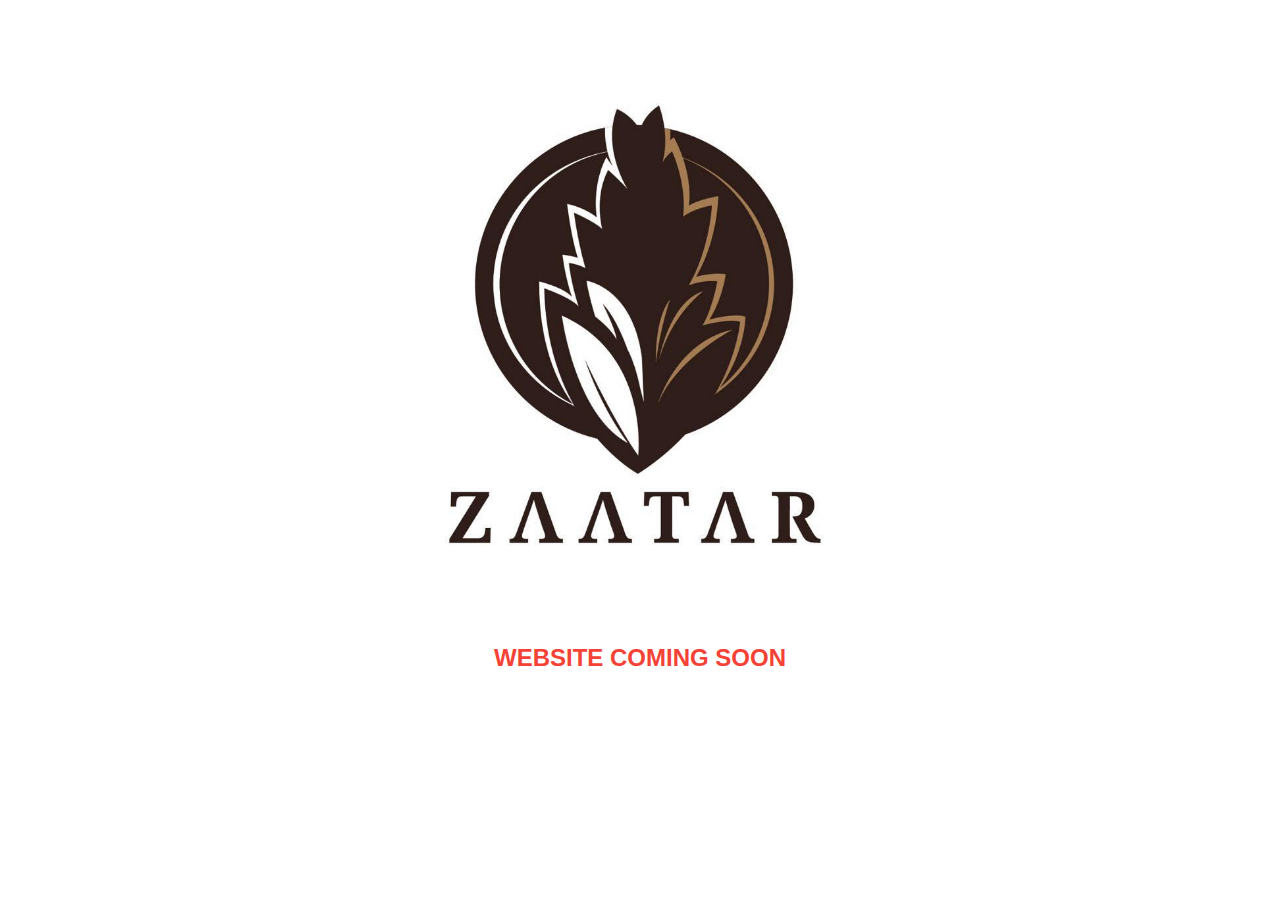
==== commit 4f4857e1: "Modified for Zaatar" ====
--- a/index.html
+++ b/index.html
@@ -1,544 +1,13 @@
 <!DOCTYPE html>
 <html lang="en">
 <head>
-
-    <title>Kopper Kadai, Bangalore</title>
-    <!-- GOOGLE FONTS -->
-    <link href='https://fonts.googleapis.com/css?family=Yellowtail%7cCabin:400,500,600,700,400italic,700italic%7cLibre+Baskerville:400italic%7cGreat+Vibes%7cOswald:400,300,700%7cOpen+Sans:600italic,700' rel='stylesheet' type='text/css'>
-
-
-    <!-- META TAGS -->
-    <meta name="viewport" content="width=device-width, initial-scale=1">
-    <meta http-equiv="content-type" content="text/html; charset=utf-8" />
-    <meta name="description" content="Kopper Kadai - Traditional and ethnic sense of this shining rosy metal has wowed many chefs and guests. Its influence dating back to the Mughal era has made it a mascot of Indian cooking. Moreover, Copper is one such metal which not only looks strikingly beautiful but also is an excellent conductor of heat. Food cooked in copper utensils lined with steel cooks uniformly and gives excellent results. Cooking in a Kopper Kadai gives braising effect to curries and makes it even more tastier." />
-    <meta name="keywords" content="north indian food, north cuisine, mughal cuisine, best north indian food, north indian food bangalore, kebabs, bangalore food, bangalore, fine dine restaurant, fine dine restaurants in bangalore, best place to eat, popluar restuarants in bangalore" />
-    <meta name="robots" content="index, follow" />
-
-
-
-    <!-- CSS STYLESHEETS -->
-    <link rel="stylesheet" href="css/bootstrap.min.css" />
-    <link rel="stylesheet" href="css/font-awesome.min.css" />
- 	<link rel="stylesheet" href="css/elixir.css" />
-    <link href="js/owl-carousel/owl.carousel.css" rel="stylesheet">
-    <link href="js/owl-carousel/owl.theme.css" rel="stylesheet">
-    <link href="js/owl-carousel/owl.transitions.css" rel="stylesheet">
-    <link href="css/YTPlayer.css" rel="stylesheet">
- 	<link rel="stylesheet" href="css/swipebox.css">
- 	
- 		<link rel="shortcut icon" href="images/favicon.ico">
-		<link rel="bookmark" href="images/favicon.ico">
-
-
-
-    <!--[if lt IE 9]>
-        <meta http-equiv="X-UA-Compatible" content="IE=8" />
-        <script src="./js/html5shiv.js"></script>
-        <script src="./js/respond.js"></script>
-    <![endif]-->
+    <title>Zaatar Bangalore</title>
 </head>
 <body>
-
-<div id="fb-root"></div>
-<script>(function(d, s, id) {
-  var js, fjs = d.getElementsByTagName(s)[0];
-  if (d.getElementById(id)) return;
-  js = d.createElement(s); js.id = id;
-  js.src = "//connect.facebook.net/en_GB/sdk.js#xfbml=1&version=v2.10";
-  fjs.parentNode.insertBefore(js, fjs);
-}(document, 'script', 'facebook-jssdk'));</script>
-
-
-
-	<div id="mask">
-            <div class="loader">
-              <img src="svg-loaders/tail-spin.svg" alt='loading'>
-            </div>
-        </div>
-
-
-        <!-- BEGIN HEADER -->
-        <header id="header" role="banner">
-            <div class="jt_row container">
-                <div class="navbar-header page-scroll">
-                    <button type="button" class="navbar-toggle" data-toggle="collapse" data-target=".navbar-main-collapse">
-                    <i class="fa fa-bars"></i>
-                    </button>
-                    <a class="navbar-brand normal logo" href="#home"><div class="logo_elixir"></div></a>
-                    <a class="navbar-brand mini" href="#home"><div class="logo_elixir dark"></div></a>
-                    <a class="navbar-brand mini darker" href="#home"><div class="logo_elixir dark"></div></a>
-                </div>
-
-                <!-- BEGIN NAVIGATION MENU-->
-                <nav class="collapse navbar-collapse navbar-right navbar-main-collapse" role="navigation">
-                    <ul id="nav" class="nav navbar-nav navigation">
-                        <li class="page-scroll menu-item"><a href="#home-slider">Home</a></li>
-                        <li class="page-scroll menu-item"><a href="#about">About</a></li>
-                       <!-- <li class="page-scroll menu-item"><a href="menu.html">Menu</a></li>
-                        <li class="page-scroll menu-item"><a href="https://www.kopperkadai.online">Order Online</a></li>
-                        <li class="page-scroll menu-item"><a href="v1/reserve.html">Reserve a Table</a></li> -->
-                    </ul>
-                </nav>
-                <!-- EN NAVIGATION MENU -->
-            </div>
-        </header>
-        <!-- END HEADER -->
-
-
-
-
-        <!-- BEGIN HOME SLIDER SECTION -->
-        <section id="home-slider">
-            <div class="overlay"></div>
-            <!-- SLIDER IMAGES -->
-            <div id="owl-main" class="owl-carousel">
-                <div class="item"><img src="images/slider/01.jpg" alt="Slide 01"></div>
-                <div class="item"><img src="images/slider/02.jpg" alt="Slide 02"></div>
-                <div class="item"><img src="images/slider/03.jpg" alt="Slide 03"></div>
-            </div>
-            <!-- SLIDER CONTENT -->
-            <div class="slide-content">
-                <div class="voffset100"></div>
-                <span class="logointro"></span>
-                <div id="owl-main-text" class="owl-carousel">
-                    <div class="item">
-                        <h2>Magic Recipes of Chef Akshay Nayyar</h2>
-                    </div>
-                    <div class="item">
-                        <h2>The choice of Bangalore</h2>
-                    </div>
-                    <div class="item">
-                        <h2>Perfect ambience brings the feel</h2>
-                    </div>
-                </div>
-                <div class="slide-sep"></div>
-
-            </div>
-            <!-- BOTTOM ANIMATED ARROW -->
-            <a href="#about" class="page-scroll menu-item"><div class="mouse"><span></span></div></a>
-        </section>
-        <!-- END HOME SLIDER SECTION -->
-
-
-
-
-
-        <!-- BEGIN ABOUT SECTION -->
-        <section id="about" class="section about">
-            <div class="container">
-                <div class="jt_row jt_row-fluid row">
-                    <div class="col-md-12 jt_col column_container">
-                        <h2 class="section-title">About Us</h2>
-                    </div>
-                    <div class="col-md-8 col-md-offset-2 jt_col column_container">
-                        <div class="section-subtitle" style="line-height: 32px; font-style: normal">
-                            Traditional and ethnic sense of this shining rosy metal has wowed many chefs and guests. Its influence dating back to the Mughal era has made it a mascot of Indian cooking. Moreover, Copper is one such metal which not only looks strikingly beautiful but also is an excellent conductor of heat. Food cooked in copper utensils lined with steel cooks uniformly and gives excellent results. Cooking in a Kopper Kadai gives braising effect to curries and makes it even more tastier.
-                        </div>
-                    </div>
-
-
-                    <div class="col-md-6 jt_col column_container">
-                        <h2 class="heading font-smoothing">Chef Akshay Nayyar</h2>
-                        <p class="text">
-                            A young and dynamic celebrity chef passionate about the food he brings out of the kitchen and onto our table.
-                            Chef Nayyar has also been the host of Middle East’s biggest reality TV show <strong>Foodshala</strong> amongst other stints on Indian Television. He hosted 5 seasons of Foodshala.
-                        </p>
-                        <p class="text">
-                          Rated at 8th rank in caterer middle east power 50 list 2015, quite the perfectionist, Akshay did his hotel studies from Shimla, India and honed culinary skills at the Ananda in the Himalayas, lauded as the world’s best destination spa by Conde Nast Traveller. Here he mastered his skill on holistic spa cuisine and incorporating the principals of Ayurveda in modern day food.
-Skilled in Indian as well as several International cuisines, including Spanish, Mexican and Italian, today 28 year old chef Nayyar has a successful stint as one of the youngest corporate chefs in UAE at SK Restaurants Private Limited heading operations in Middle East, Europe and Africa region for the company. Won chef of the year by Hotelier Middle East 2013, he also represented Melia, Dubai at the World Gourmet Summit, Singapore 2013 and Abu Dhabi in 2014.
-                        </p>
-
-                        <div class="ornament"></div>
-                    </div>
-
-                    <div class="col-md-6 jt_col column_container">
-                        <div id="owl-about" class="owl-carousel" style="margin-top: 120px">
-                                <div class="item"><img src="images/about01.jpg" alt=""></div>
-                                <div class="item"><img src="images/about02.jpg" alt=""></div>
-                                <div class="item"><img src="images/about03.jpg" alt=""></div>
-                        </div>
-                    </div>
-                </div>
-
-                <!--
-                <div class="jt_row jt_row-fluid row">
-                    <div class="col-md-6 jt_col column_container">
-                        <div class="voffset10"></div>
-                        <div id="owl-about2" class="owl-carousel">
-                                <div class="item"><img src="images/about04.jpg" alt=""></div>
-                                <div class="item"><img src="images/about05.jpg" alt=""></div>
-                                <div class="item"><img src="images/about06.jpg" alt=""></div>
-                        </div>
-                    </div>
-
-
-
-                    <div class="col-md-6 jt_col column_container">
-
-                        <p class="text">
-                            The <strong>History of Kitchens</strong> and Cooks gives further intimation on Mr Boulanger
-                            usual menu, stating confidently that "Boulanger served salted poultry and
-                            fresh eggs, all presented without a tablecloth on small marble tables".
-                            Numerous commentators have also referred to the supposed restaurant
-                            owner's eccentric habit of touting for custom outside his establishment,
-                            dressed in aristocratic fashion and brandishing a sword
-                        </p>
-                        <p class="text">
-                            According to Miss Spang, there is not a shred of evidence for any of it.
-                            She said: These legends just get passed on by hearsay and then spiral
-                            out of control. Her interest in <strong>Boulanger</strong> dates back to a history of
-                            food seminar in Paris in the mid-1990s
-                        </p>
-                    </div>
-                </div>
-
-              -->
-
-            </div>
-
-        </section>
-        <!-- END ABOUT SECTION -->
-
-
-
-
-        <!-- BEGIN TIMETABLE SECTION -->
-        <section id="timetable" class="section timetable parallax">
-            <div class="container">
-                    <div class="jt_row jt_row-fluid row">
-                    	<span class="column-divider"></span>
-                        <div class="col-md-12 jt_col column_container">
-                            <h2 class="section-title"><span class="timetable-decorator"></span><span class="opening-hours">Opening Hours</span><span class="timetable-decorator2"></span></h2>
-                        </div>
-                        <div class="col-md-12 jt_col column_container">
-                            <div class="section-subtitle">
-                                Call for Reservations
-                            </div>
-                        </div>
-
-                        <div class="col-md-3 col-md-offset-3 jt_col column_container">
-                            <div class="section-subtitle days">
-                                Lunch
-                            </div>
-                            <div class="section-subtitle hours">
-                                12:00 <tag style="font-size: 50%">PM</tag><br>03:30 <tag style="font-size: 50%">PM</tag>
-                            </div>
-                        </div>
-
-
-                        <div class="col-md-3 jt_col column_container">
-                            <div class="section-subtitle days">
-                                Dinner
-                            </div>
-                            <div class="section-subtitle hours">
-                                07:00 <tag style="font-size: 50%">PM</tag><br>11:30 <tag style="font-size: 50%">PM</tag>
-                            </div>
-                        </div>
-
-                        <div class="col-md-4 col-md-offset-4 jt_col column_container" style="margin-top: 15px">
-                            <a href="v1/reserve.html" class="button menu center">Reserve a Table</a>
-                        </div>
-
-                    </div>
-            </div>
-        </section>
-        <!-- END TIMETABLE SECTION -->
-
-
-
-
-        <!-- BEGIN MENU SECTION -->
-        <section id="menu" class="section menu">
-
-            <div class="container">
-                    <div class="jt_row jt_row-fluid row">
-                        <div class="col-md-12 jt_col column_container">
-                         <div class="voffset100"></div>
-                            <img class="center menu-logo" src="images/menu_logo.png" alt="Menu Logo">
-                            <div class="voffset100"></div>
-                        </div>
-
-                        <div class="col-md-4 jt_col column_container">
-                            <h3>Peene Se</h3>
-                            <ul>
-                                <li>
-                                  KK Lemon Shikanji
-                                    <div class="detail">Bubbly lemon mint with a dash of imli<span class="price"><i class="fa fa-inr"></i>121</span></div>
-                                </li>
-                                <li>
-                                    Jaljeera
-                                    <div class="detail">Blend of mint, coriander, raw mango and lime<span class="price"><i class="fa fa-inr"></i>121</span></div>
-                                </li>
-                                <li>
-                                    Aam Gup shup
-                                    <div class="detail">Aam papad, orange pulp, ginger, cardamom<span class="price"><i class="fa fa-inr"></i>131</span></div>
-                                </li>
-                                <li>
-                                    Chatmola Fatafat
-                                    <div class="detail">Khatta Meetha cola lime digestive drink<span class="price"><i class="fa fa-inr"></i>141</span></div>
-                                </li>
-                                <li>
-                                    Masakali
-                                    <div class="detail">Mango, pineapple, coconut cream & cherries<span class="price"><i class="fa fa-inr"></i>161</span></div>
-                                </li>
-                            </ul>
-                        </div>
-
-                        <div class="col-md-4 jt_col column_container">
-                            <h3>Kebab gali se</h3>
-                            <ul>
-                                <li>Dahi ki Seekh
-                                    <div class="detail">Skewer of minted yoghurt and fresh cheese<span class="price"><i class="fa fa-inr"></i>242</span></div>
-                                </li>
-                                <li>Andey Ka Funda
-                                    <div class="detail">Fried hard boiled eggs filled with makai palak<span class="price"><i class="fa fa-inr"></i>262</span></div>
-                                </li>
-                                <li>Nadru Ki Chaat
-                                    <div class="detail">Crispy lotus stem in lemony onion tomato chatka<span class="price"><i class="fa fa-inr"></i>272</span></div>
-                                </li>
-                                <li>Silwattey Ke Kebab
-                                    <div class="detail">Stone minced root vegetables flavored with cardmom<span class="price"><i class="fa fa-inr"></i>282</span></div>
-                                </li>
-                                <li>Khasta Chicken
-                                    <div class="detail">Crispy fried minced chicken rolls with pink onions and red chilies<span class="price"><i class="fa fa-inr"></i>333</span></div>
-                                </li>
-                            </ul>
-                        </div>
-                        <div class="col-md-4 jt_col column_container">
-                            <h3>Meethey se</h3>
-                            <ul>
-                                <li>
-                                  Gulab Jamun Biskit
-                                    <div class="detail">Baked gulab jamun, rabdi with cookie crumble<span class="price"><i class="fa fa-inr"></i>191</span></div>
-                                </li>
-                                <li>
-                                  Malai Asharfiyan
-                                    <div class="detail">Coin sized dumplings cooked in milk & saffron<span class="price"><i class="fa fa-inr"></i>212</span></div>
-                                </li>
-                                <li>
-                                  Nutella Dodha Lava
-                                    <div class="detail">Chocolate lava inside, dodhaburfi muffin outside<span class="price"><i class="fa fa-inr"></i>222</span></div>
-                                </li>
-                                <li>
-                                  Kullad Kulfi
-                                    <div class="detail">Homemade condensed milk ice cream perfumed with saffron<span class="price"><i class="fa fa-inr"></i>222</span></div>
-                                </li>
-                                <li>
-                                  Frozen Creams
-                                    <div class="detail">Choice of vanilla, berry or chocolate<span class="price"><i class="fa fa-inr"></i>181</span></div>
-                                </li>
-                            </ul>
-                        </div>
-                        <div class="col-md-4 col-md-offset-4 jt_col column_container">
-                            <a href="menu.html" class="button menu center">View Complete Menu</a>
-                        </div>
-
-                    </div>
-            </div>
-            <div class="voffset30"></div>
-        </section>
-        <!-- END MENU SECTION -->
-
-
-
-
-        <!-- BEGIN GALLERY SECTION -->
-        <section id="gallery" class="section gallery dark">
-                <div class="jt_row jt_row-fluid row">
-                    <div class="col-md-12 jt_col column_container">
-                            <h2 class="section-title">Gallery</h2>
-                            <div class="col-md-6 col-md-offset-3 jt_col column_container">
-                                <div class="section-subtitle">
-                                    If a picture says a thousand words, then you can imagine how long it would take to describe all our mouthwatering selections.
-                                </div>
-                    </div>
-
-                    </div>
-
-                    <div class="col-md-12 jt_col column_container">
-
-                        <nav class="primary">
-                            <ul>
-                                <li><a href="#" data-filter="*" class="selected"><span>All Photos</span></a></li>
-                                <li><a href="#" data-filter=".food"><span>Food</span></a></li>
-                                <li><a href="#" data-filter=".restaurant"><span>Restaurant</span></a></li>
-                                <li><a href="#" data-filter=".dessert"><span>Desserts</span></a></li>
-                            </ul>
-                        </nav>
-
-                        <div class="portfolio">
-
-                            <article class="entry food">
-                                <a class="swipebox" href="images/gallery/01.jpg">
-                                <img src="images/gallery/01.jpg" class="img-responsive" alt=""/>
-                                <span class="magnifier"></span>
-                                </a>
-                            </article>
-
-                            <article class="entry restaurant">
-                                <a class="swipebox" href="images/gallery/02.jpg">
-                                <img src="images/gallery/02.jpg" class="img-responsive" alt=""/>
-                                <span class="magnifier"></span>
-                                </a>
-                            </article>
-
-                            <article class="entry restaurant">
-                                <a class="swipebox" href="images/gallery/03.jpg">
-                                <img src="images/gallery/03.jpg" class="img-responsive" alt=""/>
-                                <span class="magnifier"></span>
-                                </a>
-                            </article>
-
-                            <article class="entry dessert">
-                                <a class="swipebox" href="images/gallery/04.jpg">
-                                <img src="images/gallery/04.jpg" class="img-responsive" alt=""/>
-                                <span class="magnifier"></span>
-                                </a>
-                            </article>
-
-                            <article class="entry food restaurant">
-                                <a class="swipebox" href="images/gallery/05.jpg">
-                                <img src="images/gallery/05.jpg" class="img-responsive" alt=""/>
-                                <span class="magnifier"></span>
-                                </a>
-                            </article>
-
-                            <article class="entry restaurant dessert">
-                                <a class="swipebox" href="images/gallery/06.jpg">
-                                <img src="images/gallery/06.jpg" class="img-responsive" alt=""/>
-                                <span class="magnifier"></span>
-                                </a>
-                            </article>
-
-                            <article class="entry food dessert">
-                                <a class="swipebox" href="images/gallery/07.jpg">
-                                <img src="images/gallery/07.jpg" class="img-responsive" alt=""/>
-                                <span class="magnifier"></span>
-                                </a>
-                            </article>
-
-                            <article class="entry food restaurant dessert">
-                                <a class="swipebox" href="images/gallery/08.jpg">
-                                <img src="images/gallery/08.jpg" class="img-responsive" alt=""/>
-                                <span class="magnifier"></span>
-                                </a>
-                            </article>
-
-                            <article class="entry dessert">
-                                <a class="swipebox" href="images/gallery/09.jpg">
-                                <img src="images/gallery/09.jpg" class="img-responsive" alt=""/>
-                                <span class="magnifier"></span>
-                                </a>
-                            </article>
-
-
-                        </div>
-                    </div> <!-- End .jt_col -->
-                </div> <!-- End .jt_row -->
-                <div class="voffset200"></div>
-        </section>
-        <!-- END GALLERY SECTION -->
-
-
-
-
-
-
-        <!-- BEGIN TESTIMONIALS SECTION -->
-        <section id="testimonials" class="section testimonials parallax voffset100 clearfix">
-
-            <div class="container">
-                <div class="jt_row jt_row-fluid row">
-                    <div class="voffset20"></div>
-                    <div class="col-md-12 jt_col column_container">
-                    <div class="testimonials_img"></div>
-                        <h2>Testimonials<span>”</span></h2>
-                    </div>
-
-
-                    <div class="col-md-12 jt_col column_container">
-                        <div class="testimonials carousel-wrapper with_pagination">
-                            <div class="owl-carousel generic-carousel">
-                                <div class="item">
-                                    <p>"This is one of the best North Indian fine dine restaurants in Bangalore. The ambience is pretty and cozy. The cutlery and menu antique going along with the name of the restaurant. The menu is vast and the names are fancy and enticing. You feel like ordering everything from the menu."</p>
-                                    <span class="author">Ms. Vani</span>
-                                </div>
-                                <div class="item">
-                                    <p>"Food here is amazing. Love the presentation. It has a unique ethnicity to it! Good place to visit with family. Thank you!"</p>
-                                    <span class="author">Ms. Anusha Murthy</span>
-                                </div>
-                                <div class="item">
-                                    <p>"Best place in Bangalore for dinner really good North Indian food! Don't forget to try their Kacchi Kairi Crispy Bhindi, it's been three months and I still can't forget the taste of it!"</p>
-                                    <span class="author">Ms. Sakshi Jain</span>
-                                </div>
-                            </div>
-                        </div>
-                        <div class="voffset80"></div>
-                    </div>
-                </div>
-            </div> <!-- End .container -->
-        </section>
-        <!-- END TESTIMONIALS SECTION -->
-
-        <!-- BEGIN FOOTER -->
-        <footer id="footer" class="section" role="contentinfo">
-            <div class="container" id="reach">
-            	<div class="row">
-            	    
-            	   <p style="margin: 20px 0; color: #FFF">chef@akshaynayyar.com</p>
-            	    
-            	    <!--
-	            	<div class="col-md-6">
-		                <ul class="social">
-		                    <li><a href="https://twitter.com/hashtag/kopperkadai" class="icon tw"><i class="fa fa-twitter"></i></a></li>
-		                    <li><a href="https://www.facebook.com/KopperKadaiBangalore/" class="icon fb"><i class="fa fa-facebook"></i></a></li>
-		                    <li><a href="https://plus.google.com/113788147078555828252" class="icon go"><i class="fa fa-google-plus"></i></a></li>		                    
-		                </ul>
-		                <p style="font-weight: 200; padding-top: 10px; font-size: 16px;"><gym style="color: #c0a756"><i class="fa fa-envelope"></i> bangalore@kopperkadai.com   |  <i class="fa fa-phone"></i>  (+91) 80 6565 7515</gym><br><tag style="font-size: 12px">77A, Ground Floor, Cygnus Chambers, JNC Road, Koramangala 5th Block, Bengaluru - 95</tag></p>
-	                </div>
-	                <div class="col-md-6">
-	                            <div class="fb-like" data-href="https://www.facebook.com/KopperKadaiBangalore/" data-layout="standard" data-action="like" data-size="large" data-show-faces="true" data-share="true"></div>
-	                            <p style="font-size: 12px; margin-top: 20px;"><a href="terms.html" style="color: #4d4e4e">Terms and Conditions</a> | <a href="privacy.html" style="color: #4d4e4e">Privacy Policy</a></p>
-	                </div>
-	                
-	                -->
-	         </div>
-            </div>
-
-        </footer>
-        <!-- END FOOTER -->
-    <a href="#0" class="cd-top">Top</a>
-    <!-- BEGIN Scripts-->
-
-    <script src="js/modernizr.custom.js"></script>
-    <script src="js/jquery.js"></script>
-    <script src="js/classie.js"></script>
-    <script src="js/pathLoader.js"></script>
-    <script src="js/owl-carousel/owl.carousel.min.js"></script>
-    <script src="js/jquery.inview.js"></script>
-    <script src="js/jquery.nav.js"></script>
-    <script src="js/jquery.mb.YTPlayer.js"></script>
-    <script src="js/jquery.form.js"></script>
-    <script src="js/jquery.validate.js"></script>
-    <script src="js/bootstrap.min.js"></script>
-    <script src="js/default.js"></script>
-    <script src="js/plugins.js"></script>
-    <script type="text/javascript" src="js/jquery.isotope.min.js"></script>
-    <script type="text/javascript" src="js/jquery.prettyPhoto.js"></script>
-    <script src="js/jquery.swipebox.js"></script>
-
-    <script type="text/javascript">
-    ;( function( $ ) {
-
-        $( '.swipebox' ).swipebox();
-
-    } )( jQuery );
-    </script>
-
-
-
-    <!-- END Scripts -->
-
+    <center>
+        <img src="images/zaatar_logo.jpg" style="width: 50%">
+        <p style="font-family: sans-serif; font-size: 24px; text-transform: uppercase; font-weight: bold; color: #F44336; margin: 0;">Website Coming Soon</p>
+    </center>
 
 </body>
 </html>
